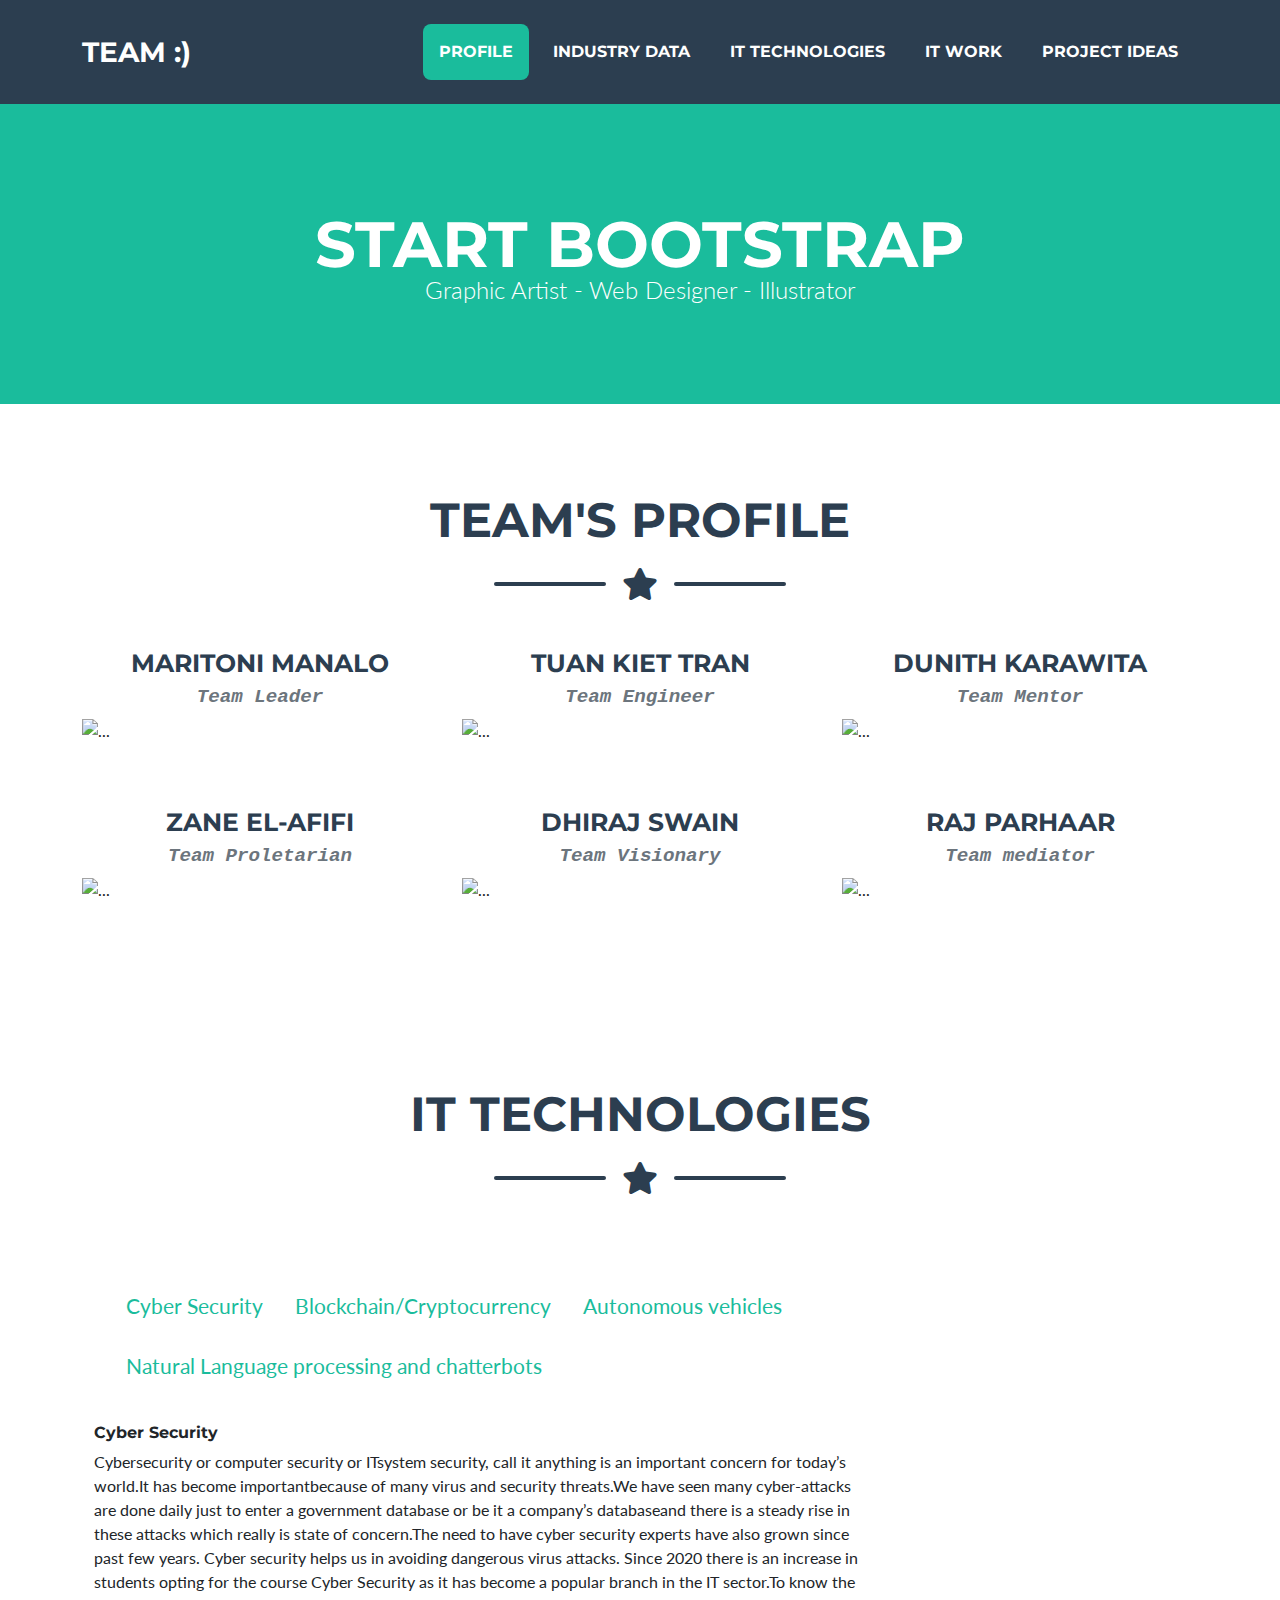
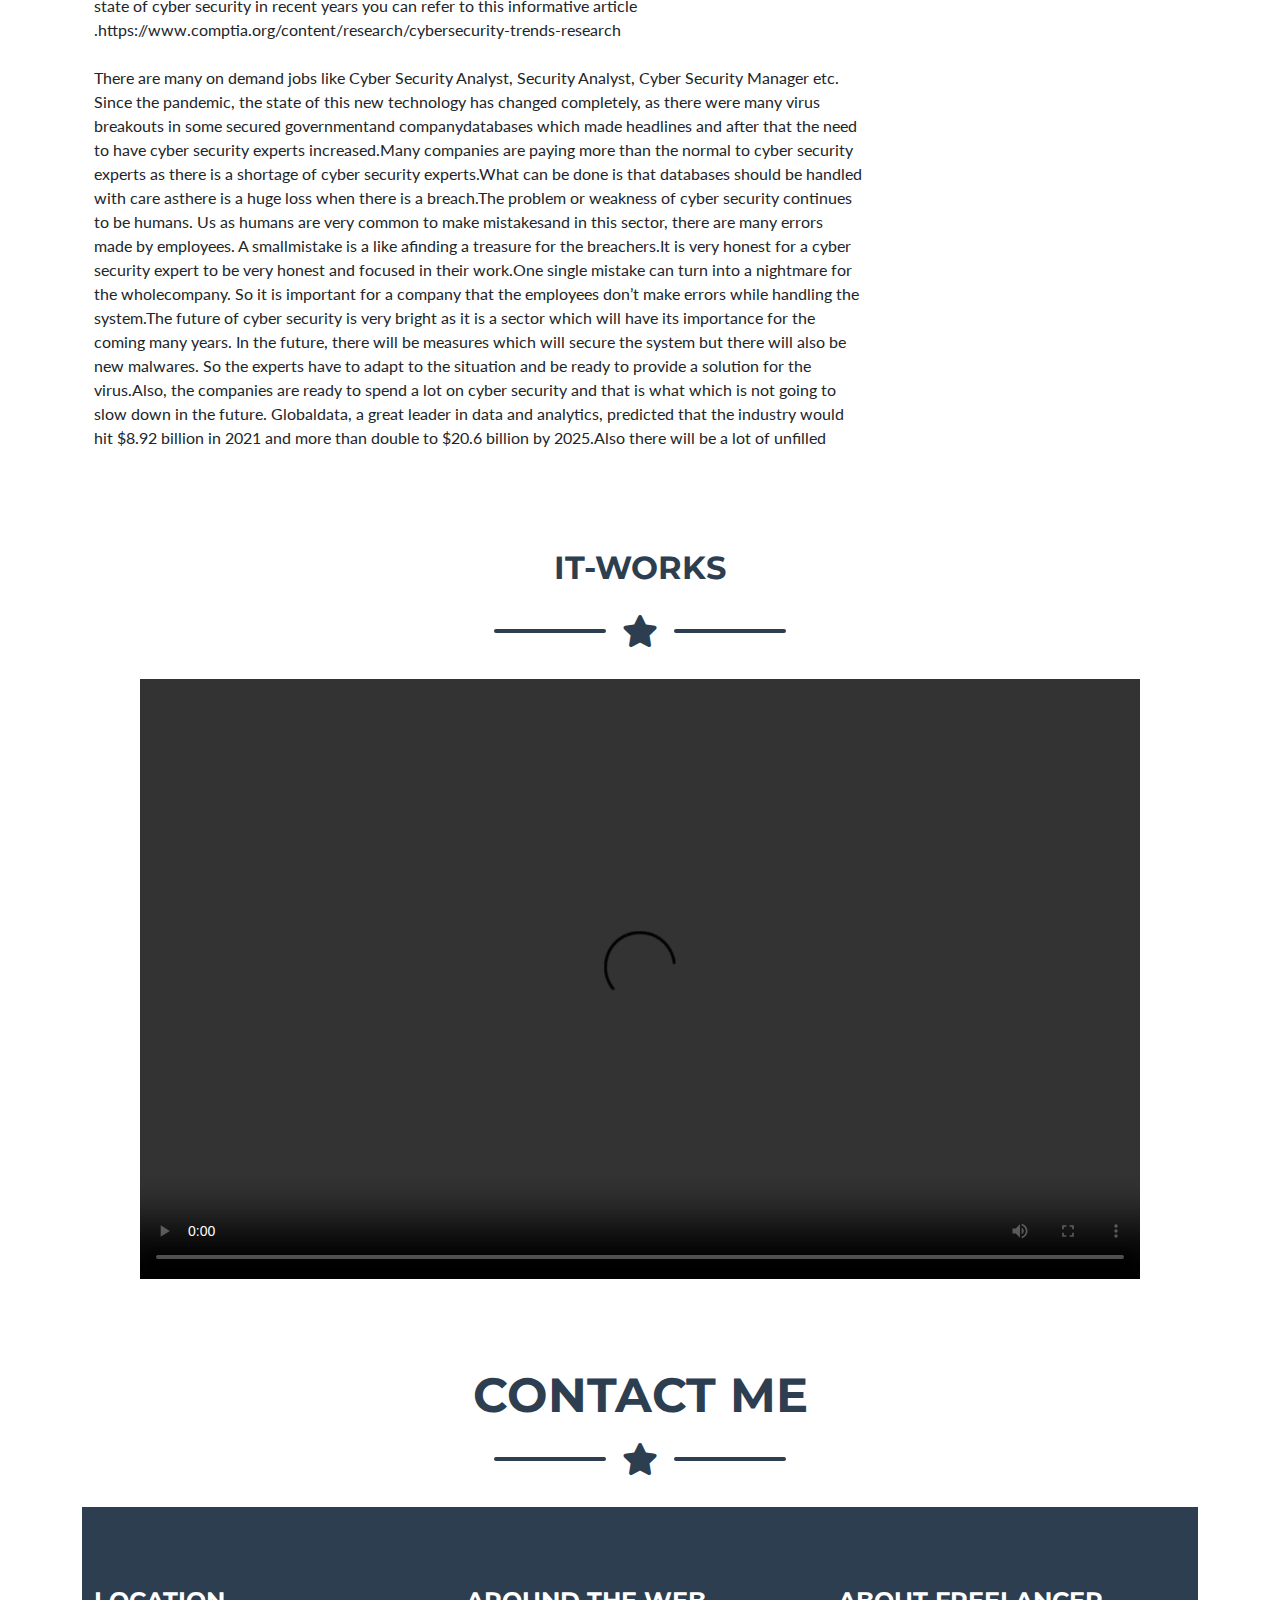
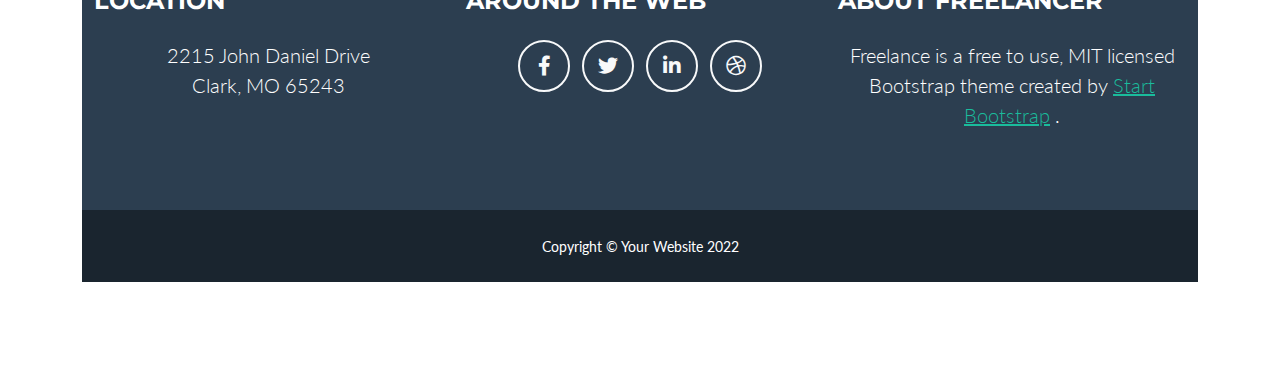
==== index.html @ 32ec46f0 "Added team's profile, IT technologies and IT works" ====
<!DOCTYPE html>
<html lang="en">
    <head>
        <meta charset="utf-8" />
        <meta name="viewport" content="width=device-width, initial-scale=1, shrink-to-fit=no" />
        <meta name="description" content="" />
        <meta name="author" content="" />
        <title>ASM2-IIT-TEAM :) </title>
        <link href="https://cdn.jsdelivr.net/npm/bootstrap@5.0.1/dist/css/bootstrap.min.css" rel="stylesheet" integrity="sha384-+0n0xVW2eSR5OomGNYDnhzAbDsOXxcvSN1TPprVMTNDbiYZCxYbOOl7+AMvyTG2x" crossorigin="anonymous">
        <script src="https://cdn.jsdelivr.net/npm/bootstrap@5.0.1/dist/js/bootstrap.bundle.min.js" integrity="sha384-gtEjrD/SeCtmISkJkNUaaKMoLD0//ElJ19smozuHV6z3Iehds+3Ulb9Bn9Plx0x4" crossorigin="anonymous"></script>
        <link rel="stylesheet" href="https://maxcdn.bootstrapcdn.com/bootstrap/4.0.0/css/bootstrap.min.css" integrity="sha384-Gn5384xqQ1aoWXA+058RXPxPg6fy4IWvTNh0E263XmFcJlSAwiGgFAW/dAiS6JXm" crossorigin="anonymous">
        <link
          href="https://cdnjs.cloudflare.com/ajax/libs/font-awesome/6.0.0/css/all.min.css"
          rel="stylesheet"
        />
        <!-- Favicon-->
        <link rel="icon" type="image/x-icon" href="assets/favicon.ico" />
        <!-- Font Awesome icons (free version)-->
        <script src="https://use.fontawesome.com/releases/v6.1.0/js/all.js" crossorigin="anonymous"></script>
        <!-- Google fonts-->
        <link href="https://fonts.googleapis.com/css?family=Montserrat:400,700" rel="stylesheet" type="text/css" />
        <link href="https://fonts.googleapis.com/css?family=Lato:400,700,400italic,700italic" rel="stylesheet" type="text/css" />
        <!-- Core theme CSS (includes Bootstrap)-->
        <link href="css/styles.css" rel="stylesheet" />
        <!-- Font Awesome -->

    </head>
    <body id="page-top">
        <!-- Navigation-->
        <nav class="navbar navbar-expand-lg bg-secondary text-uppercase fixed-top" id="mainNav">
            <div class="container">
                <a class="navbar-brand" href="#page-top">TEAM :)</a>
                <button class="navbar-toggler text-uppercase font-weight-bold bg-primary text-white rounded" type="button" data-bs-toggle="collapse" data-bs-target="#navbarResponsive" aria-controls="navbarResponsive" aria-expanded="false" aria-label="Toggle navigation">
                    Menu
                    <i class="fas fa-bars"></i>
                </button>
                <div class="collapse navbar-collapse" id="navbarResponsive">
                    <ul class="navbar-nav ms-auto">
                        <!-- <li class="nav-item mx-0 mx-lg-1"><a class="nav-link py-3 px-0 px-lg-3 rounded" href="#about">About</a></li> -->
                        <li class="nav-item mx-0 mx-lg-1"><a class="nav-link py-3 px-0 px-lg-3 rounded" href="#portfolio">Profile</a></li>
                        <li class="nav-item mx-0 mx-lg-1"><a class="nav-link py-3 px-0 px-lg-3 rounded" href="#industry-data">Industry Data</a></li>
                        <li class="nav-item mx-0 mx-lg-1"><a class="nav-link py-3 px-0 px-lg-3 rounded" href="#it-technologies">IT Technologies</a></li>
                        <li class="nav-item mx-0 mx-lg-1"><a class="nav-link py-3 px-0 px-lg-3 rounded" href="#it-work">IT Work</a></li>
                        <li class="nav-item mx-0 mx-lg-1"><a class="nav-link py-3 px-0 px-lg-3 rounded" href="#project-ideas">Project Ideas</a></li>
                    </ul>
                </div>
            </div>
        </nav>
        <!-- Masthead-->
        <header class="masthead bg-primary text-white text-center">
            <div class="container d-flex align-items-center flex-column">
                <!-- Masthead Avatar Image-->
                <!-- <img class="masthead-avatar mb-5" src="assets/img/avataaars.svg" alt="..." /> -->
                <!-- Masthead Heading-->
                <h1 class="masthead-heading text-uppercase mb-0">Start Bootstrap</h1>
                <!-- Icon Divider-->
                <!-- <div class="divider-custom divider-light">
                    <div class="divider-custom-line"></div>
                    <div class="divider-custom-icon"><i class="fas fa-star"></i></div>
                    <div class="divider-custom-line"></div>
                </div> -->
                <!-- Masthead Subheading-->
                <p class="masthead-subheading font-weight-light mb-0">Graphic Artist - Web Designer - Illustrator</p>
            </div>
        </header>
        <!-- About Section -->
        <!-- <section class="page-section bg-primary text-white mb-0" id="about">
            <div class="container">
                <!-- About Section Heading-->
                <!-- <h2 class="page-section-heading text-center text-uppercase text-white">About</h2>
                <!-- Icon Divider-->
                <!-- <div class="divider-custom divider-light">
                    <div class="divider-custom-line"></div>
                    <div class="divider-custom-icon"><i class="fas fa-star"></i></div>
                    <div class="divider-custom-line"></div>
                </div>  -->
                <!-- About Section Content-->
                <!-- <div class="row">
                    <div class="col-lg-4 ms-auto"><p class="lead">We are team Colon Close Parenthesis (also known as Team Smiley Face). We are a diverse group of 6 members. See our individual profiles below:</p></div>
                    <div class="col-lg-4 me-auto"><p class="lead">You can create your own custom avatar for the masthead, change the icon in the dividers, and add your email address to the contact form to make it fully functional!</p></div>
                </div> -->
                <!-- About Section Button-->
                <!-- <div class="text-center mt-4">
                    <a class="btn btn-xl btn-outline-light" href="https://startbootstrap.com/theme/freelancer/">
                        <i class="fas fa-download me-2"></i>
                        Free Download!
                    </a>
                </div> -->
            <!-- </div>
        </section> -->
        <!-- Portfolio Section-->
        <section class="page-section portfolio" id="portfolio">
            <div class="container">
                <!-- Portfolio Section Heading-->
                <h2 class="page-section-heading text-center text-uppercase text-secondary mb-0">Team's Profile</h2>
                <!-- Icon Divider-->
                <div class="divider-custom">
                    <div class="divider-custom-line"></div>
                    <div class="divider-custom-icon"><i class="fas fa-star"></i></div>
                    <div class="divider-custom-line"></div>
                </div>
                <!-- Portfolio Grid Items-->
                <div class="row justify-content-center">
                    <!-- Portfolio Item 1-->
                    <div class="col-md-6 col-lg-4 mb-5">
                        <div class="portfolio-item mx-auto" data-bs-toggle="modal" data-bs-target="#portfolioModal1">
                            <div class="portfolio-item-caption d-flex align-items-center justify-content-center h-100 w-100">
                                <div class="portfolio-item-caption-content text-center text-white"><i class="fas fa-plus fa-3x"></i></div>
                            </div>
                            <h2 class="portfolio-modal-title text-secondary text-uppercase mb-0 portfo-title">Maritoni Manalo</h2>
                            <h6 class="sub-port-title"><em>Team Leader</em></h6>
                            <img class="img-fluid" src="assets/img/portfolio/tony.jpg" alt="..." />
                        </div>
                    </div>
                    <!-- Portfolio Item 2-->
                    <div class="col-md-6 col-lg-4 mb-5">
                        <div class="portfolio-item mx-auto" data-bs-toggle="modal" data-bs-target="#portfolioModal2">
                            <div class="portfolio-item-caption d-flex align-items-center justify-content-center h-100 w-100">
                                <div class="portfolio-item-caption-content text-center text-white"><i class="fas fa-plus fa-3x"></i></div>
                            </div>
                            <h2 class="portfolio-modal-title text-secondary text-uppercase mb-0 portfo-title">Tuan Kiet Tran</h2>
                            <h6 class="sub-port-title"><em>Team Engineer</em></h6>
                            <img class="img-fluid" src="assets/img/portfolio/aiden.jpg" alt="..." />
                        </div>
                    </div>
                    <!-- Portfolio Item 3-->
                    <div class="col-md-6 col-lg-4 mb-5">
                        <div class="portfolio-item mx-auto" data-bs-toggle="modal" data-bs-target="#portfolioModal3">
                            <div class="portfolio-item-caption d-flex align-items-center justify-content-center h-100 w-100">
                                <div class="portfolio-item-caption-content text-center text-white"><i class="fas fa-plus fa-3x"></i></div>
                            </div>
                            <h2 class="portfolio-modal-title text-secondary text-uppercase mb-0 portfo-title">Dunith Karawita</h2>
                            <h6 class="sub-port-title"><em>Team Mentor</em></h6>
                            <img class="img-fluid" src="assets/img/portfolio/nadvi.jpg" alt="..." />
                        </div>
                    </div>
                    <!-- Portfolio Item 4-->
                    <div class="col-md-6 col-lg-4 mb-5 mb-lg-0">
                        <div class="portfolio-item mx-auto" data-bs-toggle="modal" data-bs-target="#portfolioModal4">
                            <div class="portfolio-item-caption d-flex align-items-center justify-content-center h-100 w-100">
                                <div class="portfolio-item-caption-content text-center text-white"><i class="fas fa-plus fa-3x"></i></div>
                            </div>
                            <h2 class="portfolio-modal-title text-secondary text-uppercase mb-0 portfo-title">Zane El-Afifi</h2>
                            <h6 class="sub-port-title"><em>Team Proletarian</em></h6>
                            <img class="img-fluid" src="assets/img/portfolio/zane.jpg" alt="..." />
                        </div>
                    </div>
                    <!-- Portfolio Item 5-->
                    <div class="col-md-6 col-lg-4 mb-5 mb-md-0">
                        <div class="portfolio-item mx-auto" data-bs-toggle="modal" data-bs-target="#portfolioModal5">
                            <div class="portfolio-item-caption d-flex align-items-center justify-content-center h-100 w-100">
                                <div class="portfolio-item-caption-content text-center text-white"><i class="fas fa-plus fa-3x"></i></div>
                            </div>
                            <h2 class="portfolio-modal-title text-secondary text-uppercase mb-0 portfo-title">Dhiraj Swain</h2>
                            <h6 class="sub-port-title"><em>Team Visionary</em></h6>
                            <img class="img-fluid" src="assets/img/portfolio/dhiraj.jpg" alt="..." />
                        </div>
                    </div>
                    <!-- Portfolio Item 6-->
                    <div class="col-md-6 col-lg-4">
                        <div class="portfolio-item mx-auto" data-bs-toggle="modal" data-bs-target="#portfolioModal6">
                            <div class="portfolio-item-caption d-flex align-items-center justify-content-center h-100 w-100">
                                <div class="portfolio-item-caption-content text-center text-white"><i class="fas fa-plus fa-3x"></i></div>
                            </div>
                            <h2 class="portfolio-modal-title text-secondary text-uppercase mb-0 portfo-title">Raj Parhaar</h2>
                            <h6 class="sub-port-title"><em>Team mediator</em></h6>
                            <img class="img-fluid" src="assets/img/portfolio/raj.jpg" alt="..." />
                        </div>
                    </div>
                </div>
            </div>
        </section>
        <!-- IT Technologies Section-->
        <section class="page-section portfolio" id="it-technologies">
            <div class="container">
                <!-- Portfolio Section Heading-->
                <h2 class="page-section-heading text-center text-uppercase text-secondary mb-0">IT Technologies</h2>
                <!-- Icon Divider-->
                <div class="divider-custom">
                    <div class="divider-custom-line"></div>
                    <div class="divider-custom-icon"><i class="fas fa-star"></i></div>
                    <div class="divider-custom-line"></div>
                </div>
                <br>
                <br>
                <style>
                    body {
                    padding-top: 1em;
                    }	
                </style> 
                    <div class="container-fluid">
                        <div class="it-tech-sub-title">
                            <nav id="scrollspy-nav" class="navbar navbar-default">
                                <ul class="nav nav-pills">
                                <li class="nav-item it-tech-sub-title"><a class="nav-link" href="#overview">Cyber Security</a></li>
                                <li class="nav-item it-tech-sub-title"><a class="nav-link" href="#motivation">Blockchain/Cryptocurrency</a></li>
                                <li class="nav-item it-tech-sub-title"><a class="nav-link" href="#description">Autonomous vehicles</a></li>
                                <li class="nav-item it-tech-sub-title"><a class="nav-link" href="#skill-required">Natural Language processing and chatterbots</a></li>
                                </ul>
                            </nav>
                        </div>
                        <article data-spy="scroll" data-target="#scrollspy-nav" data-offset="0" style="overflow: scroll; width: 60vw;height: 70vh;font-size: 4vw;">
                            <h6 id="overview">Cyber Security</h6>
                            <p class="p-IIT">Cybersecurity or computer security or ITsystem security, call it anything is an important concern for today’s world.It has become importantbecause 
                                of many virus and security threats.We have seen many cyber-attacks are done daily just to enter a government database or be it a company’s databaseand there is 
                                a steady rise in these attacks which really is state of concern.The need to have cyber security experts have also grown since past few years. Cyber security helps 
                                us in avoiding dangerous virus attacks. Since 2020 there is an increase in students opting for the course Cyber Security as it has become a popular branch in the 
                                IT sector.To know the state of cyber security in recent years you can refer to this informative article
                                 .https://www.comptia.org/content/research/cybersecurity-trends-research<br><br> There are many on demand jobs like Cyber Security Analyst, Security Analyst, Cyber Security 
                                 Manager etc. Since the pandemic, the state of this new technology has changed completely, as there were many virus breakouts in some secured governmentand 
                                 companydatabases which made headlines and after that the need to have cyber security experts increased.Many companies are paying more than the normal to cyber 
                                 security experts as there is a shortage of cyber security experts.What can be done is that databases should be handled with care asthere is a huge loss when there 
                                 is a breach.The problem or weakness of cyber security continues to be humans. Us as humans are very common to make mistakesand in this sector, there are many errors 
                                 made by employees. A smallmistake is a like afinding a treasure for the breachers.It is very honest for a cyber security expert to be very honest and focused in 
                                 their work.One single mistake can turn into a nightmare for the wholecompany. So it is important for a company that the employees don’t make errors while handling 
                                 the system.The future of cyber security is very bright as it is a sector which will have its importance for the coming many years. In the future, there will be 
                                 measures which will secure the system but there will also be new malwares. So the experts have to adapt to the situation and be ready to provide a solution for 
                                 the virus.Also, the companies are ready to spend a lot on cyber security and that is what which is not going to slow down in the future. Globaldata, a great leader 
                                 in data and analytics, predicted that the industry would hit $8.92 billion in 2021 and more than double to $20.6 billion by 2025.Also there will be a lot of unfilled 
                                 positions in this sector. Themany concerns in the future will be the usage of internet i.e. there will be more people using the internet so there will be a increase 
                                 in phishing attacks and many third party apps which will try to enter the system. Also the digital payment systemneedsto be more secured by malwares as in the future 
                                 majority of the world will turn cashless.<br><br>In the next 2-3 years we need to focus on threat detection, response planning, incident preparedness and good employee training. 
                                 Every business will want a securedcyber security as attacks will continue to evolve.Thetechnologieswhich are used in cyber security are blockchain which is a secure database 
                                 in which the data is secured in blocks and it is a very good security system which makes it almost impossible for hackers to go through it. The next popular technology is 
                                 Artificial Intelligence (AI) which is used to detect many cyberattacks. Cyber experts can use AI in defense to get protected against any false personas, videos that never 
                                 exist in the database and also strengthen the system which makes it difficult to break.Also there is a context-aware security system which assesswhethera user is legal or not. 
                                 Also there are softwarewhich analyze the behavior of people and helps in identifyingactions which can cause threats.<br><br>Majority of businesses store their data online which is more 
                                 vulnerable to breaches. A UK government survey 2022 showed that in the last 12 months 31 percent of UK businesses were under attack at least once a week. The impact of cybercrimescause 
                                 major damage to any business, be it economically like loss of business or contractor leak of financial sources or be it reputational loss like loss of many customers which will make the 
                                 business less profitableand also affect relationships with your investors.This sometimes forces the company to think of a new business idea or sometimes they just leave the business because 
                                 of the loss they are facing.Cyber-attacks can happen at time, at any place. For example a person walking in the park just received a link saying that by clicking this link he can win a free 
                                 tip to Singapore. But we clicked on that link there was nothing and the he received a message that his bank account has been debited for 15000AUD and that’s how a normal persongotphished. 
                                 He just lost his 3 months saving in a just three to four seconds. So, educating people and making them aware about these types of phishing attacks is important.Many of these cases have been 
                                 reported since last years as there is a rise in digitalpayments. People have their card details in their phones and they just get phished.Anyone can get affected by these cyber-attacks because 
                                 no one knows when he/she will get under the attack. But the major blow is taken by reputed andbig companieswhich suffer a huge loss. So there is a need to have cyber security experts in this sector 
                                 as companies have to be secure their data and also be prepared for these attacks. So there will be a steady rise in the job sector of cyber security and also there will be more development in the 
                                 technological sector of cyber security which willhelp in tackling these malwares.<br><br>In daily life this can affect a person mentally, emotionally, financially and it can be very depressing for the person 
                                 who may have lost his money.Also, nowadays the most common mistakes made on a personal level is having simple passwords which are very easier to crack. So on a personal level you can have a strong 
                                 password which is very tough to decode. Here are some ways to have a strong password. https://terranovasecurity.com/how-to-create-a-strong-password-in-7-easy-steps/ <br><br>For companies it is way easierto recover 
                                 from a major attack than an individual because individuals don’t make much resources and it is really difficult to again start from scratch.Also some cyber-attacks are not for money, they just do it some 
                                 fun which is like a horrorride for an individual who is attacked.As a student we should be aware of these cyber-attacks andmake more people aware of it. Firstly, aware our parents as sometimes they don’t 
                                 know about internet that much and click on unnecessary links and then aware our relatives and friends. The more the people will know about these types of attacks the more we will be secured by these people. 
                                 Also, technologies and major developments are being made in the IT sector, so as time will pass the data will be more secured. But also,these attacks will develop so we have to be up for that. In the future, 
                                 we believe that cyber security will have agreat impact on any country.</p>

                            <!-- Blockchain/Cryptocurrency      -->
                            <h6 id="motivation">Blockchain/Cryptocurrency</h6>

                            <p class="p-IIT">The blockchain is a public database that is different to a normal database as it stores data in blocks that are linked together using cryptography. 
                                When a set of new data comes through it is put into a new block, then chained to the previous block, this allows the data to be set out in chronological order. 
                                The current blockchain is mainly used as a ledger for transactions. The blockchain is run in a way where all users have equal control rather than one organisation 
                                or person. For the crypto blockchain, data that is entered is irreversible. In the case of bitcoin all transactions that are made are permanent and visible to the 
                                public. The whole purpose of the blockchain is to allow digital information to be recorded and spread but with the exclusion of editing.<br><br> Cryptocurrency 
                                is a digital payment system that removes the need for the verification of a bank, it exists as a digital entry to an online database using specific transactions. 
                                These transactions are recorded in a public ledger (blockchain). It is then stored in a digital wallet. Cryptocurrency uses encryption to verify the transactions. 
                                Advanced coding 9is used in the process of storing and transmitting crypto data between users and the blockchain. The encryption is used for security and safety. 
                                Each crypto unit is created through a mining process which involves using a computer to solve complex mathematical problems which reward the user with a coin. The 
                                currencies can also be bought. If you own crypto you don’t own a physical product or something tangible but a key that allows you to control a record or unit of 
                                measure from one user to another. Crypto was originally intended to be used as a payment method for buying everyday items as well as bigger purchases and investments. 
                                That has come to fruition yet, but you can still buy a large variety of products from some websites using crypto. Such as luxury goods from brands such as Rolex and 
                                Patek Phillipe as well as some car dealers.<br><br>Cryptocurrency could be the way of the future if a global crypto framework is agreed upon regarding regulation. 
                                That is highly unlikely today with countries like El Salvador where Bitcoin is an official currency and China where crypto transactions are illegal. With the 
                                right people in charge there is hope that an adequate system can be developed for everyone, from investors to consumers, banks, and crypto businesses. 
                                Many retailers are likely to start accepting payment with the cash similar currencies such as Bitcoin, Litecoin and Dogecoin. With an increase in the utilisation 
                                of crypto it may persuade politicians to take faster action, and this will also lead to the blockchain benefiting from the regular usage. However, there are many 
                                ways the use of crypto in the future could be delayed. Those in power may fail to reach a sensible regulatory framework with the next few years. They could decide 
                                that crypto only serves as a basis for illegal activity and retailers may dwell on the erratic nature of digital currency and fall back on the traditional cash or 
                                card.<br><br> The blockchain is the real positive that comes out of the crypto boom. It provides a valuable service to many industries to make the transfer of assets 
                                and value much easier. Cross-border payments will be much easier as it removes the need for participation from multiple banks in various locations. The blockchain 
                                allows for a much cheaper and faster alternative for a fraction of the cost of the traditional method and with almost instant processing speeds. Smart contracts 
                                will also be highly valuable as they are a computer program that oversees the whole transaction from agreement to facilitation and execution. The blockchain will 
                                also be invaluable in identity management and supply chain use. Blockchain isn’t just a technology for the crypto world but it has many other real world applications.</p>

                            <h6 id="description">Autonomous vehicles</h6>
                            <p class="p-IIT">In the last two decades, autonomous driving technology has made tremendous progress. A combination of sensors, actuators, machine learning systems, and powerful 
                                algorithms is used to carry out its functionality without the intervention of a human operator by executing software and traveling between destinations. According to Urmson et al. (2014), 
                                as a result of this advancement in technology, the vehicle's active safety and energy-saving performance are drastically improved, making it an excellent advancement in automotive engineering, 
                                a driving force for economic growth, and a new frontier in the automotive industry. By the year 2026, it is expected that the global market for autonomous vehicles will reach more than ten 
                                times that amount that it is at present, which is over $54 billion. It is believed that the adoption of this technology is driven by a number of factors, including regulatory pressure, the 
                                increasing connection between passengers and their vehicles, the high cost of vehicle ownership, and a growing disinterest among the general public in owning automobiles. There have been many 
                                developments recently in the applications and services. Some of these developments include notifications about crashes, prior warnings about accidents, construction on the road, over-speeding, 
                                traffic signals and warnings about fog and black ice, as well as certain services based on a certain location. Various developments in the technology of connected cars, along with the development 
                                of autonomous cars, have led companies such as Google and car manufacturers such as Tesla, and Audi, to develop technologies that will enable autonomous cars to drive themselves. It is anticipated 
                                that driverless cars will function as mobile offices that are fully functional. These futuristic cars will be equipped with Wi-Fi and will be connected to 5G networks, making them a staple for the 
                                ambitious business person of the future, adding a whole new level of productivity to the workplace. The future driverless cars will have more privacy and security features integrated into them. 
                                There is going to be a standardization of firewalls in cars. It is likely that the collection and use of the driver's data will be regulated and the driver's data will be protected. There is a 
                                possibility that a driverless car can offer a configurable interior that can be used for a variety of purposes, such as an office, an entertainment area, and an automobile service station. Cars 
                                that are currently on the road have no value except for the time when they are in use. As the future of self-driving cars advances, shared ownership will be one of the advantages. As part of 
                                ride-sharing services or in partnerships with nearby family members, autonomous cars can be incorporated into ride-sharing services or as a part of an ownership agreement. It is expected that 
                                this will reduce the number of cars we need on the roads, resulting in driving becoming more sustainable and convenient at the same time. AI, safety and security, cameras, network infrastructure, 
                                and the sensor technologies radar and lidar, or laser-light radar, all play a vital role in creating safe and efficient autonomous-vehicle operations - including autonomous vehicles. A successful 
                                autonomous-vehicle operation depends on ensuring seamless integration of these technologies, which will ensure a safe and successful operation. A fast and reliable communication network is essential 
                                for autonomous driving. As a result of 5G technology, vehicles will be able to connect with everything, including other vehicles, the infrastructure, network services, and even other road users. 
                                All these technologies will be enabled by 5G, which is a key enabler for them. Autonomous cars can freely move around in a real world setting on the basis of fast networks and connectivity.<br><br>
                                Large scale implementation of autonomous vehicles would have a significant impact on pretty much every single part of our lives and many of these could be largely positive. Self-driving cars, if 
                                implemented correctly could lead to significantly lower traffic congestion. There is even potential for completely removing traffic lights altogether, as a self-driving car could be programmed 
                                to communicate with other cars coming into the intersection, allowing them to pass by without blocking off an entire section of traffic. The reduction of traffic congestion would intern have 
                                huge environmental benefits. Less waiting around in traffic jams would lead to a large conservation in fuel. Self-driving cars would also reduce the number of motor accidents. Most motor 
                                accidents are caused by human error, so the elimination of the human element to driving should, at least in theory, reduce the overall number of accidents. Fewer accidents would also mean 
                                less traffic congestion because roadways would be backed up less. Getting around would also be much more accessible. People with disabilities or even senior citizens who are too old to drive, 
                                would be able to utilize private transportation much more easily. Furthermore, even people that are capable of driving, could get a lot more work done in the time that they would usually spend 
                                driving.<br><br>However, autonomous vehicles also have a significant list of drawbacks. The first and most obvious one would be unemployment. People that work as taxi or delivery drivers would 
                                most likely lose their jobs, as the self-driving alternative would save companies a lot of money. Autonomous vehicles would remove a lot of jobs without creating an equal number of jobs, 
                                which would drive up unemployment considerably, which is already a problem today Another major concern would be the increased risk to security. It is common knowledge that no computer system is 
                                truly perfectly secure, and the switch to self-driving cars would mean that every single person that uses them is susceptible to an attack from a hacker. A malicious hacker could potentially 
                                cause harm to not only the people in the car, but also to others within the vicinity. Another example of this would be ifcompanies were using these autonomous vehicles to transport their merchandise. 
                                Acompeting company would be inclined to delay their shipments using this method, which could inadvertently cause a lot of damage.<br><br>Personally, self-driving cars would have a very big impact on my 
                                personal life as well. I could get a considerable amount of work done while I get to and from uni.I also wouldn’t really need to be worried about driving if I am sleepy or tired, which would be a lot 
                                safer.Going out would also become significantly easier, as after a night of drinking, there wouldn’t be a need to have a designated driver, as the car could simply drive us home.It would essentially 
                                be the equivalent of having a personal chauffer, but one that never needs totake time off! There could even be applications for autonomous vehicles that would allow me to not even leave the house for 
                                certain menial tasks. I could send my car to pick up things like groceries or even take out. Overall, a self-driving car would make my day-to-day life significantly more efficient However, there is a 
                                downsideto all these benefits. If something were to go wrong, there is a much lower chance that I could be able to handle the issue myself, which could make minor inconveniences turn into much more 
                                stressful situations. I also enjoy driving, so in a world where self-driving cars have completely replaced regular ones, I would no longer be able to drive even if I wanted to. Overall while I do feel 
                                like there would be a mostly positive outcome, there are some drawbacks that need to be taken into account.</p>
                            <h6 id="skill-required">Natural Language processing and chatterbots</h6>
                            <p class="p-IIT">In order to successfully develop and launch SportsMates, various knowledge and skills across different areas are needed. In the first place, I will use AWS 
                            services with best practices for backend computing, and databases to optimize resiliency, robustness, performance and availability. The services are AWS Lambda, AWS DynamoDB, 
                            AWS API Gateway, and S3 to name a few. They will be utilized to create our infrastructure via CDK (Cloud Development Kit) which allows me to easily develop, test, maintain and 
                            deploy it to AWS as code. In addition, User Experience (UX) and User Interface (UI) design are crucial skills when designing an application's interface. A cybersecurity skill is 
                            necessary because it helps secure information and ensures that mobile applications are safe to use. Aside from technology knowledge, we also need business skills to ensure that the 
                            application is able to operate sustainably. For example, Marketing skills can be used to advertise a project and promotional strategies can be used to obtain users.</p>
                        </article>
                    </div>
                </div>
            </section>

            <!-- IT Works Section -->
            <section  id="it-work">
                <div class="container">
                    <!-- Portfolio Section Heading-->
                    <h2 class="page-section-heading text-center text-uppercase text-secondary mb-0">IT-works</h2>
                    <!-- Icon Divider-->
                    <div class="divider-custom">
                        <div class="divider-custom-line"></div>
                        <div class="divider-custom-icon"><i class="fas fa-star"></i></div>
                        <div class="divider-custom-line"></div>
                    </div>
                    <div class="d-flex justify-content-center">
                        <video class="video" width="1000px" height="600px" 
                    controls="controls"/> 
                      
                    <source src="assets/IT-works.mp4" 
                        type="video/mp4"> 
                        </video>
                    </div>
                 
                </div>
            </section>

        <!-- Contact Section-->
        <section class="page-section" id="projects-ideas">
            <div class="container">
                <!-- Contact Section Heading-->
                <h2 class="page-section-heading text-center text-uppercase text-secondary mb-0">Contact Me</h2>
                <!-- Icon Divider-->
                <div class="divider-custom">
                    <div class="divider-custom-line"></div>
                    <div class="divider-custom-icon"><i class="fas fa-star"></i></div>
                    <div class="divider-custom-line"></div>
                </div>

        <!-- Footer-->
        <footer class="footer text-center">
            <div class="container">
                <div class="row">
                    <!-- Footer Location-->
                    <div class="col-lg-4 mb-5 mb-lg-0">
                        <h4 class="text-uppercase mb-4">Location</h4>
                        <p class="lead mb-0">
                            2215 John Daniel Drive
                            <br />
                            Clark, MO 65243
                        </p>
                    </div>
                    <!-- Footer Social Icons-->
                    <div class="col-lg-4 mb-5 mb-lg-0">
                        <h4 class="text-uppercase mb-4">Around the Web</h4>
                        <a class="btn btn-outline-light btn-social mx-1" href="#!"><i class="fab fa-fw fa-facebook-f"></i></a>
                        <a class="btn btn-outline-light btn-social mx-1" href="#!"><i class="fab fa-fw fa-twitter"></i></a>
                        <a class="btn btn-outline-light btn-social mx-1" href="#!"><i class="fab fa-fw fa-linkedin-in"></i></a>
                        <a class="btn btn-outline-light btn-social mx-1" href="#!"><i class="fab fa-fw fa-dribbble"></i></a>
                    </div>
                    <!-- Footer About Text-->
                    <div class="col-lg-4">
                        <h4 class="text-uppercase mb-4">About Freelancer</h4>
                        <p class="lead mb-0">
                            Freelance is a free to use, MIT licensed Bootstrap theme created by
                            <a href="http://startbootstrap.com">Start Bootstrap</a>
                            .
                        </p>
                    </div>
                </div>
            </div>
        </footer>
        <!-- Copyright Section-->
        <div class="copyright py-4 text-center text-white">
            <div class="container"><small>Copyright &copy; Your Website 2022</small></div>
        </div>
        <!-- Portfolio Modals-->
        <!-- Portfolio Modal 1-->
        <div class="portfolio-modal modal fade" id="portfolioModal1" tabindex="-1" aria-labelledby="portfolioModal1" aria-hidden="true">
            <div class="modal-dialog modal-xl">
                <div class="modal-content">
                    <div class="modal-header border-0"><button class="btn-close" type="button" data-bs-dismiss="modal" aria-label="Close"></button></div>
                    <div class="modal-body text-center pb-5">
                        <div class="container">
                            <div class="row justify-content-center">
                                <div class="col-lg-8">
                                    <!-- Portfolio Modal - Title-->
                                    <h2 class="portfolio-modal-title text-secondary text-uppercase mb-0">Toni - Team Leader </h2>
                                    <!-- Icon Divider-->
                                    <div class="divider-custom">
                                        <div class="divider-custom-line"></div>
                                        <div class="divider-custom-icon"><i class="fas fa-star"></i></div>
                                        <div class="divider-custom-line"></div>
                                    </div>
                                    <!-- Portfolio Modal - Image-->
                                    <img class="img-fluid rounded mb-5" src="assets/img/portfolio/tony.jpg" alt="..." />
                                    <!-- Portfolio Modal - Text-->
                                    <p class="mb-4">Maritoni Manalo, also known as Toni, is our dedicated team leader. She comes from a Filipino background and can speak Tagalog. She likes playing video games, board games, musical instruments and going to the gym. Her Myers-Briggs personality is ISFP-T, meaning she sees herself as more introverted than extroverted, has deep and meaningful social interactions and keeps down to earth, creating calm environments for people around her. Toni brings the group together with her calming personality, able to organise and keep our members in line with down to down to earth thinking. Toni is also a third year and her experience at Uni is invaluable to her role as our leader.  </p>
                                    <button class="btn btn-primary" data-bs-dismiss="modal">
                                        <i class="fas fa-xmark fa-fw"></i>
                                        Close Window
                                    </button>
                                </div>
                            </div>
                        </div>
                    </div>
                </div>
            </div>
        </div>
        <!-- Portfolio Modal 2-->
        <div class="portfolio-modal modal fade" id="portfolioModal2" tabindex="-1" aria-labelledby="portfolioModal2" aria-hidden="true">
            <div class="modal-dialog modal-xl">
                <div class="modal-content">
                    <div class="modal-header border-0"><button class="btn-close" type="button" data-bs-dismiss="modal" aria-label="Close"></button></div>
                    <div class="modal-body text-center pb-5">
                        <div class="container">
                            <div class="row justify-content-center">
                                <div class="col-lg-8">
                                    <!-- Portfolio Modal - Title-->
                                    <h2 class="portfolio-modal-title text-secondary text-uppercase mb-0">Aiden - Team Engineer</h2>
                                    <!-- Icon Divider-->
                                    <div class="divider-custom">
                                        <div class="divider-custom-line"></div>
                                        <div class="divider-custom-icon"><i class="fas fa-star"></i></div>
                                        <div class="divider-custom-line"></div>
                                    </div>
                                    <!-- Portfolio Modal - Image-->
                                    <img class="img-fluid rounded mb-5" src="assets/img/portfolio/aiden.jpg" alt="..." />
                                    <!-- Portfolio Modal - Text-->
                                    <p class="mb-4">Tuan Kiet Tran, also known as Aiden, is our hard-working team engineer. He comes from a Vietnamese background and can speak Vietnamese. He loves the daytime divertissements such as reading, movies and travelling but his real passion is cars. He is a zealous ‘revhead’ and loves leaning about engines and everything else that goes on beneath the car hood. His Myers-Briggs personality is ESFP, seeing himself as highly creative, extroverted, enthusiastic in his craft and highly reliable to those around him. Aiden’s creativity and reliability brings the diligence and dynamism to his role as the teams sworn engineer. <strong>He is the one who wrote the code to let you read this on this webpage right now!</strong></p>
                                    <button class="btn btn-primary" data-bs-dismiss="modal">
                                        <i class="fas fa-xmark fa-fw"></i>
                                        Close Window
                                    </button>
                                </div>
                            </div>
                        </div>
                    </div>
                </div>
            </div>
        </div>
        <!-- Portfolio Modal 3-->
        <div class="portfolio-modal modal fade" id="portfolioModal3" tabindex="-1" aria-labelledby="portfolioModal3" aria-hidden="true">
            <div class="modal-dialog modal-xl">
                <div class="modal-content">
                    <div class="modal-header border-0"><button class="btn-close" type="button" data-bs-dismiss="modal" aria-label="Close"></button></div>
                    <div class="modal-body text-center pb-5">
                        <div class="container">
                            <div class="row justify-content-center">
                                <div class="col-lg-8">
                                    <!-- Portfolio Modal - Title-->
                                    <h2 class="portfolio-modal-title text-secondary text-uppercase mb-0">Nadvi - Team Mentor</h2>
                                    <!-- Icon Divider-->
                                    <div class="divider-custom">
                                        <div class="divider-custom-line"></div>
                                        <div class="divider-custom-icon"><i class="fas fa-star"></i></div>
                                        <div class="divider-custom-line"></div>
                                    </div>
                                    <!-- Portfolio Modal - Image-->
                                    <img class="img-fluid rounded mb-5" src="assets/img/portfolio/nadvi.jpg" alt="..." />
                                    <!-- Portfolio Modal - Text-->
                                    <p class="mb-4">Dunith Nadvi Karawita, also known as Nadvi, is our wise team mentor. He comes from a Sri Lankan background and can speak Sinhalese. He is a self-identified pro gamer and is not too bad with some guitar strings and has been playing it for the last 10 years, even having played in a band. His Myers-Briggs personality is ENTJ-T, meaning he sees himself as the extroverted tactician, using his intuition to judge a situation according to the information given and leading his team to prosperity. Like Toni, Nadvi is also a third year student and with his earlier IT experience and using his great judgement, Nadvi acts as a mentor for other members of the group. If the group needs knowledge or guidance, Nadvi knows the answer and can guide the team in the right direction.</p>
                                    <button class="btn btn-primary" data-bs-dismiss="modal">
                                        <i class="fas fa-xmark fa-fw"></i>
                                        Close Window
                                    </button>
                                </div>
                            </div>
                        </div>
                    </div>
                </div>
            </div>
        </div>
        <!-- Portfolio Modal 4-->
        <div class="portfolio-modal modal fade" id="portfolioModal4" tabindex="-1" aria-labelledby="portfolioModal4" aria-hidden="true">
            <div class="modal-dialog modal-xl">
                <div class="modal-content">
                    <div class="modal-header border-0"><button class="btn-close" type="button" data-bs-dismiss="modal" aria-label="Close"></button></div>
                    <div class="modal-body text-center pb-5">
                        <div class="container">
                            <div class="row justify-content-center">
                                <div class="col-lg-8">
                                    <!-- Portfolio Modal - Title-->
                                    <h2 class="portfolio-modal-title text-secondary text-uppercase mb-0">Zane - Team Proletarian</h2>
                                    <!-- Icon Divider-->
                                    <div class="divider-custom">
                                        <div class="divider-custom-line"></div>
                                        <div class="divider-custom-icon"><i class="fas fa-star"></i></div>
                                        <div class="divider-custom-line"></div>
                                    </div>
                                    <!-- Portfolio Modal - Image-->
                                    <img class="img-fluid rounded mb-5" src="assets/img/portfolio/zane.jpg" alt="..." />
                                    <!-- Portfolio Modal - Text-->
                                    <p class="mb-4">Zane El-Afifi, known as Zane, is the proletarian republican in our team. Born in Brisbane coming from Jordanian background, Zane does not let his working man style get in the way of enjoying hobbies, including listening to hip hop music, playing lots of basketball and obsession with the shoe industry. His Myers-Briggs personality is ISFJ-T, meaning he sees himself as the detail-oriented worker, able to lead or play his part as the situation suites. His sense of responsibility to the people around him in the group means no matter what the group needs Zane to have done, Zane does it with an eye for detail and on time. There are few people as reliable as Zane.</p>
                                    <button class="btn btn-primary" data-bs-dismiss="modal">
                                        <i class="fas fa-xmark fa-fw"></i>
                                        Close Window
                                    </button>
                                </div>
                            </div>
                        </div>
                    </div>
                </div>
            </div>
        </div>
        <!-- Portfolio Modal 5-->
        <div class="portfolio-modal modal fade" id="portfolioModal5" tabindex="-1" aria-labelledby="portfolioModal5" aria-hidden="true">
            <div class="modal-dialog modal-xl">
                <div class="modal-content">
                    <div class="modal-header border-0"><button class="btn-close" type="button" data-bs-dismiss="modal" aria-label="Close"></button></div>
                    <div class="modal-body text-center pb-5">
                        <div class="container">
                            <div class="row justify-content-center">
                                <div class="col-lg-8">
                                    <!-- Portfolio Modal - Title-->
                                    <h2 class="portfolio-modal-title text-secondary text-uppercase mb-0">Dhiraj - Team Visionary</h2>
                                    <!-- Icon Divider-->
                                    <div class="divider-custom">
                                        <div class="divider-custom-line"></div>
                                        <div class="divider-custom-icon"><i class="fas fa-star"></i></div>
                                        <div class="divider-custom-line"></div>
                                    </div>
                                    <!-- Portfolio Modal - Image-->
                                    <img class="img-fluid rounded mb-5" src="assets/img/portfolio/dhiraj.jpg" alt="..." />
                                    <!-- Portfolio Modal - Text-->
                                    <p class="mb-4">Dhiraj Swain, known as Dhiraj, is our team visionary. He comes from New Delhi, India and can speak Hindi. Dhiraj has a great sense of adventure and is always up for any activity that gets him out of the house. Also, he loves cricket. He dreams about one day playing with Sachin Tendulkar. Dhiraj’s Myers-Briggs personality is ENFJ meaning he believes he has a vision. A vision for the world, for his country, for himself and most importantly, for his group. Dhiraj listens carefully to the group’s perspectives and is ready to do his part in the group but most importantly, Dhiraj gives the group vision and idealism, keeping morale in our group high and ensuring optimism wins the day.</p>
                                    <button class="btn btn-primary" data-bs-dismiss="modal">
                                        <i class="fas fa-xmark fa-fw"></i>
                                        Close Window
                                    </button>
                                </div>
                            </div>
                        </div>
                    </div>
                </div>
            </div>
        </div>
        <!-- Portfolio Modal 6-->
        <div class="portfolio-modal modal fade" id="portfolioModal6" tabindex="-1" aria-labelledby="portfolioModal6" aria-hidden="true">
            <div class="modal-dialog modal-xl">
                <div class="modal-content">
                    <div class="modal-header border-0"><button class="btn-close" type="button" data-bs-dismiss="modal" aria-label="Close"></button></div>
                    <div class="modal-body text-center pb-5">
                        <div class="container">
                            <div class="row justify-content-center">
                                <div class="col-lg-8">
                                    <!-- Portfolio Modal - Title-->
                                    <h2 class="portfolio-modal-title text-secondary text-uppercase mb-0">Raj - Team mediator</h2>
                                    <!-- Icon Divider-->
                                    <div class="divider-custom">
                                        <div class="divider-custom-line"></div>
                                        <div class="divider-custom-icon"><i class="fas fa-star"></i></div>
                                        <div class="divider-custom-line"></div>
                                    </div>
                                    <!-- Portfolio Modal - Image-->
                                    <img class="img-fluid rounded mb-5" src="assets/img/portfolio/raj.jpg" alt="..." />
                                    <!-- Portfolio Modal - Text-->
                                    <p class="mb-4">Raj Parhaar, known as Raj, is the team mediator. Born in Shepparton, Victoria he comes from a Punjabi background and can speak Punjabi. Raj lives through the ages with an avid pursuit for all things history. He also makes board games, playing card games and doing pastel drawings. Raj’s Myers-Briggs personality is ENFP-A, meaning he loves listening to diverse ideas and arbitrating those ideas and people with a compromised solution. He can intercede, negotiate, and resolve like no one else, bringing cohesion to the team.</p>
                                    <button class="btn btn-primary" data-bs-dismiss="modal">
                                        <i class="fas fa-xmark fa-fw"></i>
                                        Close Window
                                    </button>
                                </div>
                            </div>
                        </div>
                    </div>
                </div>
            </div>
        </div>
        <!-- Bootstrap core JS-->
        <script src="https://cdn.jsdelivr.net/npm/bootstrap@5.1.3/dist/js/bootstrap.bundle.min.js"></script>
        <!-- Core theme JS-->
        <script src="js/scripts.js"></script>
        <!-- * * * * * * * * * * * * * * * * * * * * * * * * * * * * * * * * * * * * * * * *-->
        <!-- * *                               SB Forms JS                               * *-->
        <!-- * * Activate your form at https://startbootstrap.com/solution/contact-forms * *-->
        <!-- * * * * * * * * * * * * * * * * * * * * * * * * * * * * * * * * * * * * * * * *-->
        <script src="https://cdn.startbootstrap.com/sb-forms-latest.js"></script>
    </body>
</html>
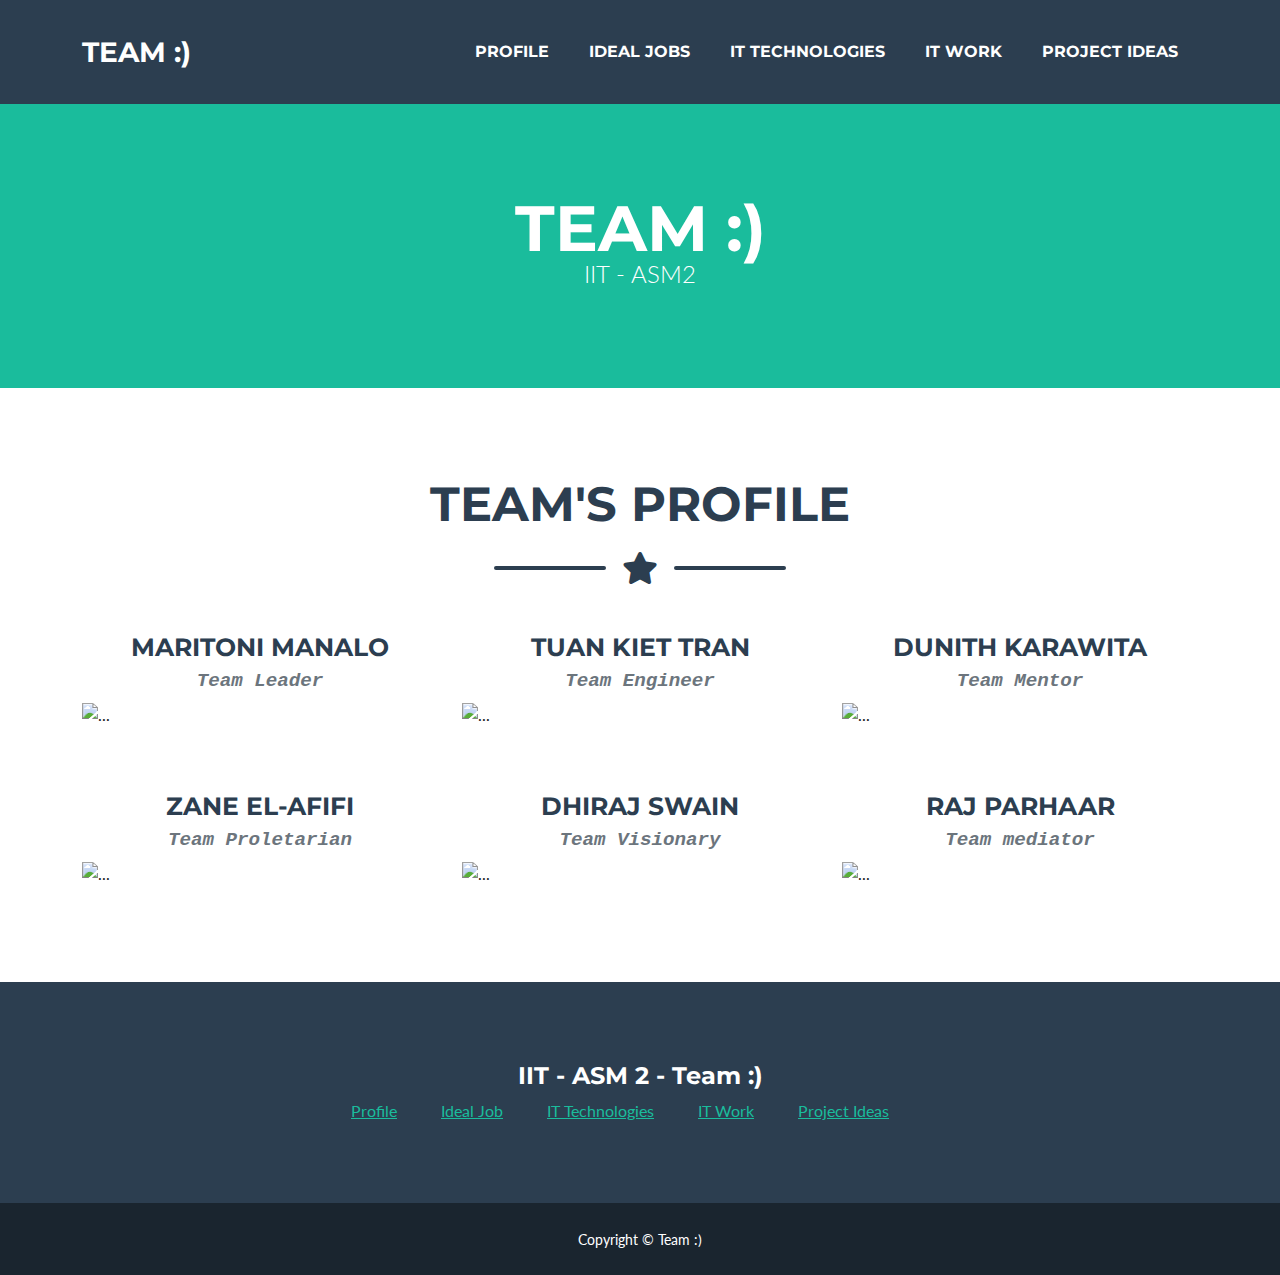
==== commit 018852aa: "added footer for every page" ====
--- a/index.html
+++ b/index.html
@@ -29,7 +29,7 @@
         <!-- Navigation-->
         <nav class="navbar navbar-expand-lg bg-secondary text-uppercase fixed-top" id="mainNav">
             <div class="container">
-                <a class="navbar-brand" href="#page-top">TEAM :)</a>
+                <a class="navbar-brand" href="index.html">TEAM :)</a>
                 <button class="navbar-toggler text-uppercase font-weight-bold bg-primary text-white rounded" type="button" data-bs-toggle="collapse" data-bs-target="#navbarResponsive" aria-controls="navbarResponsive" aria-expanded="false" aria-label="Toggle navigation">
                     Menu
                     <i class="fas fa-bars"></i>
@@ -37,11 +37,11 @@
                 <div class="collapse navbar-collapse" id="navbarResponsive">
                     <ul class="navbar-nav ms-auto">
                         <!-- <li class="nav-item mx-0 mx-lg-1"><a class="nav-link py-3 px-0 px-lg-3 rounded" href="#about">About</a></li> -->
-                        <li class="nav-item mx-0 mx-lg-1"><a class="nav-link py-3 px-0 px-lg-3 rounded" href="#portfolio">Profile</a></li>
-                        <li class="nav-item mx-0 mx-lg-1"><a class="nav-link py-3 px-0 px-lg-3 rounded" href="#industry-data">Industry Data</a></li>
-                        <li class="nav-item mx-0 mx-lg-1"><a class="nav-link py-3 px-0 px-lg-3 rounded" href="#it-technologies">IT Technologies</a></li>
-                        <li class="nav-item mx-0 mx-lg-1"><a class="nav-link py-3 px-0 px-lg-3 rounded" href="#it-work">IT Work</a></li>
-                        <li class="nav-item mx-0 mx-lg-1"><a class="nav-link py-3 px-0 px-lg-3 rounded" href="#project-ideas">Project Ideas</a></li>
+                        <li class="nav-item mx-0 mx-lg-1"><a class="nav-link py-3 px-0 px-lg-3 rounded" href="index.html">Profile</a></li>
+                        <li class="nav-item mx-0 mx-lg-1"><a class="nav-link py-3 px-0 px-lg-3 rounded" href="ideal-jobs.html">Ideal jobs</a></li>
+                        <li class="nav-item mx-0 mx-lg-1"><a class="nav-link py-3 px-0 px-lg-3 rounded" href="it-technologies.html">IT Technologies</a></li>
+                        <li class="nav-item mx-0 mx-lg-1"><a class="nav-link py-3 px-0 px-lg-3 rounded" href="it-works.html">IT Work</a></li>
+                        <li class="nav-item mx-0 mx-lg-1"><a class="nav-link py-3 px-0 px-lg-3 rounded" href="project-ideas.html">Project Ideas</a></li>
                     </ul>
                 </div>
             </div>
@@ -52,7 +52,7 @@
                 <!-- Masthead Avatar Image-->
                 <!-- <img class="masthead-avatar mb-5" src="assets/img/avataaars.svg" alt="..." /> -->
                 <!-- Masthead Heading-->
-                <h1 class="masthead-heading text-uppercase mb-0">Start Bootstrap</h1>
+                <h1 class="masthead-heading text-uppercase mb-0">TEAM :)</h1>
                 <!-- Icon Divider-->
                 <!-- <div class="divider-custom divider-light">
                     <div class="divider-custom-line"></div>
@@ -60,7 +60,7 @@
                     <div class="divider-custom-line"></div>
                 </div> -->
                 <!-- Masthead Subheading-->
-                <p class="masthead-subheading font-weight-light mb-0">Graphic Artist - Web Designer - Illustrator</p>
+                <p class="masthead-subheading font-weight-light mb-0">IIT - ASM2</p>
             </div>
         </header>
         <!-- About Section -->
@@ -170,231 +170,21 @@
                 </div>
             </div>
         </section>
-        <!-- IT Technologies Section-->
-        <section class="page-section portfolio" id="it-technologies">
-            <div class="container">
-                <!-- Portfolio Section Heading-->
-                <h2 class="page-section-heading text-center text-uppercase text-secondary mb-0">IT Technologies</h2>
-                <!-- Icon Divider-->
-                <div class="divider-custom">
-                    <div class="divider-custom-line"></div>
-                    <div class="divider-custom-icon"><i class="fas fa-star"></i></div>
-                    <div class="divider-custom-line"></div>
-                </div>
-                <br>
-                <br>
-                <style>
-                    body {
-                    padding-top: 1em;
-                    }	
-                </style> 
-                    <div class="container-fluid">
-                        <div class="it-tech-sub-title">
-                            <nav id="scrollspy-nav" class="navbar navbar-default">
-                                <ul class="nav nav-pills">
-                                <li class="nav-item it-tech-sub-title"><a class="nav-link" href="#overview">Cyber Security</a></li>
-                                <li class="nav-item it-tech-sub-title"><a class="nav-link" href="#motivation">Blockchain/Cryptocurrency</a></li>
-                                <li class="nav-item it-tech-sub-title"><a class="nav-link" href="#description">Autonomous vehicles</a></li>
-                                <li class="nav-item it-tech-sub-title"><a class="nav-link" href="#skill-required">Natural Language processing and chatterbots</a></li>
-                                </ul>
-                            </nav>
-                        </div>
-                        <article data-spy="scroll" data-target="#scrollspy-nav" data-offset="0" style="overflow: scroll; width: 60vw;height: 70vh;font-size: 4vw;">
-                            <h6 id="overview">Cyber Security</h6>
-                            <p class="p-IIT">Cybersecurity or computer security or ITsystem security, call it anything is an important concern for today’s world.It has become importantbecause 
-                                of many virus and security threats.We have seen many cyber-attacks are done daily just to enter a government database or be it a company’s databaseand there is 
-                                a steady rise in these attacks which really is state of concern.The need to have cyber security experts have also grown since past few years. Cyber security helps 
-                                us in avoiding dangerous virus attacks. Since 2020 there is an increase in students opting for the course Cyber Security as it has become a popular branch in the 
-                                IT sector.To know the state of cyber security in recent years you can refer to this informative article
-                                 .https://www.comptia.org/content/research/cybersecurity-trends-research<br><br> There are many on demand jobs like Cyber Security Analyst, Security Analyst, Cyber Security 
-                                 Manager etc. Since the pandemic, the state of this new technology has changed completely, as there were many virus breakouts in some secured governmentand 
-                                 companydatabases which made headlines and after that the need to have cyber security experts increased.Many companies are paying more than the normal to cyber 
-                                 security experts as there is a shortage of cyber security experts.What can be done is that databases should be handled with care asthere is a huge loss when there 
-                                 is a breach.The problem or weakness of cyber security continues to be humans. Us as humans are very common to make mistakesand in this sector, there are many errors 
-                                 made by employees. A smallmistake is a like afinding a treasure for the breachers.It is very honest for a cyber security expert to be very honest and focused in 
-                                 their work.One single mistake can turn into a nightmare for the wholecompany. So it is important for a company that the employees don’t make errors while handling 
-                                 the system.The future of cyber security is very bright as it is a sector which will have its importance for the coming many years. In the future, there will be 
-                                 measures which will secure the system but there will also be new malwares. So the experts have to adapt to the situation and be ready to provide a solution for 
-                                 the virus.Also, the companies are ready to spend a lot on cyber security and that is what which is not going to slow down in the future. Globaldata, a great leader 
-                                 in data and analytics, predicted that the industry would hit $8.92 billion in 2021 and more than double to $20.6 billion by 2025.Also there will be a lot of unfilled 
-                                 positions in this sector. Themany concerns in the future will be the usage of internet i.e. there will be more people using the internet so there will be a increase 
-                                 in phishing attacks and many third party apps which will try to enter the system. Also the digital payment systemneedsto be more secured by malwares as in the future 
-                                 majority of the world will turn cashless.<br><br>In the next 2-3 years we need to focus on threat detection, response planning, incident preparedness and good employee training. 
-                                 Every business will want a securedcyber security as attacks will continue to evolve.Thetechnologieswhich are used in cyber security are blockchain which is a secure database 
-                                 in which the data is secured in blocks and it is a very good security system which makes it almost impossible for hackers to go through it. The next popular technology is 
-                                 Artificial Intelligence (AI) which is used to detect many cyberattacks. Cyber experts can use AI in defense to get protected against any false personas, videos that never 
-                                 exist in the database and also strengthen the system which makes it difficult to break.Also there is a context-aware security system which assesswhethera user is legal or not. 
-                                 Also there are softwarewhich analyze the behavior of people and helps in identifyingactions which can cause threats.<br><br>Majority of businesses store their data online which is more 
-                                 vulnerable to breaches. A UK government survey 2022 showed that in the last 12 months 31 percent of UK businesses were under attack at least once a week. The impact of cybercrimescause 
-                                 major damage to any business, be it economically like loss of business or contractor leak of financial sources or be it reputational loss like loss of many customers which will make the 
-                                 business less profitableand also affect relationships with your investors.This sometimes forces the company to think of a new business idea or sometimes they just leave the business because 
-                                 of the loss they are facing.Cyber-attacks can happen at time, at any place. For example a person walking in the park just received a link saying that by clicking this link he can win a free 
-                                 tip to Singapore. But we clicked on that link there was nothing and the he received a message that his bank account has been debited for 15000AUD and that’s how a normal persongotphished. 
-                                 He just lost his 3 months saving in a just three to four seconds. So, educating people and making them aware about these types of phishing attacks is important.Many of these cases have been 
-                                 reported since last years as there is a rise in digitalpayments. People have their card details in their phones and they just get phished.Anyone can get affected by these cyber-attacks because 
-                                 no one knows when he/she will get under the attack. But the major blow is taken by reputed andbig companieswhich suffer a huge loss. So there is a need to have cyber security experts in this sector 
-                                 as companies have to be secure their data and also be prepared for these attacks. So there will be a steady rise in the job sector of cyber security and also there will be more development in the 
-                                 technological sector of cyber security which willhelp in tackling these malwares.<br><br>In daily life this can affect a person mentally, emotionally, financially and it can be very depressing for the person 
-                                 who may have lost his money.Also, nowadays the most common mistakes made on a personal level is having simple passwords which are very easier to crack. So on a personal level you can have a strong 
-                                 password which is very tough to decode. Here are some ways to have a strong password. https://terranovasecurity.com/how-to-create-a-strong-password-in-7-easy-steps/ <br><br>For companies it is way easierto recover 
-                                 from a major attack than an individual because individuals don’t make much resources and it is really difficult to again start from scratch.Also some cyber-attacks are not for money, they just do it some 
-                                 fun which is like a horrorride for an individual who is attacked.As a student we should be aware of these cyber-attacks andmake more people aware of it. Firstly, aware our parents as sometimes they don’t 
-                                 know about internet that much and click on unnecessary links and then aware our relatives and friends. The more the people will know about these types of attacks the more we will be secured by these people. 
-                                 Also, technologies and major developments are being made in the IT sector, so as time will pass the data will be more secured. But also,these attacks will develop so we have to be up for that. In the future, 
-                                 we believe that cyber security will have agreat impact on any country.</p>
 
-                            <!-- Blockchain/Cryptocurrency      -->
-                            <h6 id="motivation">Blockchain/Cryptocurrency</h6>
 
-                            <p class="p-IIT">The blockchain is a public database that is different to a normal database as it stores data in blocks that are linked together using cryptography. 
-                                When a set of new data comes through it is put into a new block, then chained to the previous block, this allows the data to be set out in chronological order. 
-                                The current blockchain is mainly used as a ledger for transactions. The blockchain is run in a way where all users have equal control rather than one organisation 
-                                or person. For the crypto blockchain, data that is entered is irreversible. In the case of bitcoin all transactions that are made are permanent and visible to the 
-                                public. The whole purpose of the blockchain is to allow digital information to be recorded and spread but with the exclusion of editing.<br><br> Cryptocurrency 
-                                is a digital payment system that removes the need for the verification of a bank, it exists as a digital entry to an online database using specific transactions. 
-                                These transactions are recorded in a public ledger (blockchain). It is then stored in a digital wallet. Cryptocurrency uses encryption to verify the transactions. 
-                                Advanced coding 9is used in the process of storing and transmitting crypto data between users and the blockchain. The encryption is used for security and safety. 
-                                Each crypto unit is created through a mining process which involves using a computer to solve complex mathematical problems which reward the user with a coin. The 
-                                currencies can also be bought. If you own crypto you don’t own a physical product or something tangible but a key that allows you to control a record or unit of 
-                                measure from one user to another. Crypto was originally intended to be used as a payment method for buying everyday items as well as bigger purchases and investments. 
-                                That has come to fruition yet, but you can still buy a large variety of products from some websites using crypto. Such as luxury goods from brands such as Rolex and 
-                                Patek Phillipe as well as some car dealers.<br><br>Cryptocurrency could be the way of the future if a global crypto framework is agreed upon regarding regulation. 
-                                That is highly unlikely today with countries like El Salvador where Bitcoin is an official currency and China where crypto transactions are illegal. With the 
-                                right people in charge there is hope that an adequate system can be developed for everyone, from investors to consumers, banks, and crypto businesses. 
-                                Many retailers are likely to start accepting payment with the cash similar currencies such as Bitcoin, Litecoin and Dogecoin. With an increase in the utilisation 
-                                of crypto it may persuade politicians to take faster action, and this will also lead to the blockchain benefiting from the regular usage. However, there are many 
-                                ways the use of crypto in the future could be delayed. Those in power may fail to reach a sensible regulatory framework with the next few years. They could decide 
-                                that crypto only serves as a basis for illegal activity and retailers may dwell on the erratic nature of digital currency and fall back on the traditional cash or 
-                                card.<br><br> The blockchain is the real positive that comes out of the crypto boom. It provides a valuable service to many industries to make the transfer of assets 
-                                and value much easier. Cross-border payments will be much easier as it removes the need for participation from multiple banks in various locations. The blockchain 
-                                allows for a much cheaper and faster alternative for a fraction of the cost of the traditional method and with almost instant processing speeds. Smart contracts 
-                                will also be highly valuable as they are a computer program that oversees the whole transaction from agreement to facilitation and execution. The blockchain will 
-                                also be invaluable in identity management and supply chain use. Blockchain isn’t just a technology for the crypto world but it has many other real world applications.</p>
-
-                            <h6 id="description">Autonomous vehicles</h6>
-                            <p class="p-IIT">In the last two decades, autonomous driving technology has made tremendous progress. A combination of sensors, actuators, machine learning systems, and powerful 
-                                algorithms is used to carry out its functionality without the intervention of a human operator by executing software and traveling between destinations. According to Urmson et al. (2014), 
-                                as a result of this advancement in technology, the vehicle's active safety and energy-saving performance are drastically improved, making it an excellent advancement in automotive engineering, 
-                                a driving force for economic growth, and a new frontier in the automotive industry. By the year 2026, it is expected that the global market for autonomous vehicles will reach more than ten 
-                                times that amount that it is at present, which is over $54 billion. It is believed that the adoption of this technology is driven by a number of factors, including regulatory pressure, the 
-                                increasing connection between passengers and their vehicles, the high cost of vehicle ownership, and a growing disinterest among the general public in owning automobiles. There have been many 
-                                developments recently in the applications and services. Some of these developments include notifications about crashes, prior warnings about accidents, construction on the road, over-speeding, 
-                                traffic signals and warnings about fog and black ice, as well as certain services based on a certain location. Various developments in the technology of connected cars, along with the development 
-                                of autonomous cars, have led companies such as Google and car manufacturers such as Tesla, and Audi, to develop technologies that will enable autonomous cars to drive themselves. It is anticipated 
-                                that driverless cars will function as mobile offices that are fully functional. These futuristic cars will be equipped with Wi-Fi and will be connected to 5G networks, making them a staple for the 
-                                ambitious business person of the future, adding a whole new level of productivity to the workplace. The future driverless cars will have more privacy and security features integrated into them. 
-                                There is going to be a standardization of firewalls in cars. It is likely that the collection and use of the driver's data will be regulated and the driver's data will be protected. There is a 
-                                possibility that a driverless car can offer a configurable interior that can be used for a variety of purposes, such as an office, an entertainment area, and an automobile service station. Cars 
-                                that are currently on the road have no value except for the time when they are in use. As the future of self-driving cars advances, shared ownership will be one of the advantages. As part of 
-                                ride-sharing services or in partnerships with nearby family members, autonomous cars can be incorporated into ride-sharing services or as a part of an ownership agreement. It is expected that 
-                                this will reduce the number of cars we need on the roads, resulting in driving becoming more sustainable and convenient at the same time. AI, safety and security, cameras, network infrastructure, 
-                                and the sensor technologies radar and lidar, or laser-light radar, all play a vital role in creating safe and efficient autonomous-vehicle operations - including autonomous vehicles. A successful 
-                                autonomous-vehicle operation depends on ensuring seamless integration of these technologies, which will ensure a safe and successful operation. A fast and reliable communication network is essential 
-                                for autonomous driving. As a result of 5G technology, vehicles will be able to connect with everything, including other vehicles, the infrastructure, network services, and even other road users. 
-                                All these technologies will be enabled by 5G, which is a key enabler for them. Autonomous cars can freely move around in a real world setting on the basis of fast networks and connectivity.<br><br>
-                                Large scale implementation of autonomous vehicles would have a significant impact on pretty much every single part of our lives and many of these could be largely positive. Self-driving cars, if 
-                                implemented correctly could lead to significantly lower traffic congestion. There is even potential for completely removing traffic lights altogether, as a self-driving car could be programmed 
-                                to communicate with other cars coming into the intersection, allowing them to pass by without blocking off an entire section of traffic. The reduction of traffic congestion would intern have 
-                                huge environmental benefits. Less waiting around in traffic jams would lead to a large conservation in fuel. Self-driving cars would also reduce the number of motor accidents. Most motor 
-                                accidents are caused by human error, so the elimination of the human element to driving should, at least in theory, reduce the overall number of accidents. Fewer accidents would also mean 
-                                less traffic congestion because roadways would be backed up less. Getting around would also be much more accessible. People with disabilities or even senior citizens who are too old to drive, 
-                                would be able to utilize private transportation much more easily. Furthermore, even people that are capable of driving, could get a lot more work done in the time that they would usually spend 
-                                driving.<br><br>However, autonomous vehicles also have a significant list of drawbacks. The first and most obvious one would be unemployment. People that work as taxi or delivery drivers would 
-                                most likely lose their jobs, as the self-driving alternative would save companies a lot of money. Autonomous vehicles would remove a lot of jobs without creating an equal number of jobs, 
-                                which would drive up unemployment considerably, which is already a problem today Another major concern would be the increased risk to security. It is common knowledge that no computer system is 
-                                truly perfectly secure, and the switch to self-driving cars would mean that every single person that uses them is susceptible to an attack from a hacker. A malicious hacker could potentially 
-                                cause harm to not only the people in the car, but also to others within the vicinity. Another example of this would be ifcompanies were using these autonomous vehicles to transport their merchandise. 
-                                Acompeting company would be inclined to delay their shipments using this method, which could inadvertently cause a lot of damage.<br><br>Personally, self-driving cars would have a very big impact on my 
-                                personal life as well. I could get a considerable amount of work done while I get to and from uni.I also wouldn’t really need to be worried about driving if I am sleepy or tired, which would be a lot 
-                                safer.Going out would also become significantly easier, as after a night of drinking, there wouldn’t be a need to have a designated driver, as the car could simply drive us home.It would essentially 
-                                be the equivalent of having a personal chauffer, but one that never needs totake time off! There could even be applications for autonomous vehicles that would allow me to not even leave the house for 
-                                certain menial tasks. I could send my car to pick up things like groceries or even take out. Overall, a self-driving car would make my day-to-day life significantly more efficient However, there is a 
-                                downsideto all these benefits. If something were to go wrong, there is a much lower chance that I could be able to handle the issue myself, which could make minor inconveniences turn into much more 
-                                stressful situations. I also enjoy driving, so in a world where self-driving cars have completely replaced regular ones, I would no longer be able to drive even if I wanted to. Overall while I do feel 
-                                like there would be a mostly positive outcome, there are some drawbacks that need to be taken into account.</p>
-                            <h6 id="skill-required">Natural Language processing and chatterbots</h6>
-                            <p class="p-IIT">In order to successfully develop and launch SportsMates, various knowledge and skills across different areas are needed. In the first place, I will use AWS 
-                            services with best practices for backend computing, and databases to optimize resiliency, robustness, performance and availability. The services are AWS Lambda, AWS DynamoDB, 
-                            AWS API Gateway, and S3 to name a few. They will be utilized to create our infrastructure via CDK (Cloud Development Kit) which allows me to easily develop, test, maintain and 
-                            deploy it to AWS as code. In addition, User Experience (UX) and User Interface (UI) design are crucial skills when designing an application's interface. A cybersecurity skill is 
-                            necessary because it helps secure information and ensures that mobile applications are safe to use. Aside from technology knowledge, we also need business skills to ensure that the 
-                            application is able to operate sustainably. For example, Marketing skills can be used to advertise a project and promotional strategies can be used to obtain users.</p>
-                        </article>
-                    </div>
-                </div>
-            </section>
-
-            <!-- IT Works Section -->
-            <section  id="it-work">
-                <div class="container">
-                    <!-- Portfolio Section Heading-->
-                    <h2 class="page-section-heading text-center text-uppercase text-secondary mb-0">IT-works</h2>
-                    <!-- Icon Divider-->
-                    <div class="divider-custom">
-                        <div class="divider-custom-line"></div>
-                        <div class="divider-custom-icon"><i class="fas fa-star"></i></div>
-                        <div class="divider-custom-line"></div>
-                    </div>
-                    <div class="d-flex justify-content-center">
-                        <video class="video" width="1000px" height="600px" 
-                    controls="controls"/> 
-                      
-                    <source src="assets/IT-works.mp4" 
-                        type="video/mp4"> 
-                        </video>
-                    </div>
-                 
-                </div>
-            </section>
-
-        <!-- Contact Section-->
-        <section class="page-section" id="projects-ideas">
-            <div class="container">
-                <!-- Contact Section Heading-->
-                <h2 class="page-section-heading text-center text-uppercase text-secondary mb-0">Contact Me</h2>
-                <!-- Icon Divider-->
-                <div class="divider-custom">
-                    <div class="divider-custom-line"></div>
-                    <div class="divider-custom-icon"><i class="fas fa-star"></i></div>
-                    <div class="divider-custom-line"></div>
-                </div>
 
         <!-- Footer-->
         <footer class="footer text-center">
-            <div class="container">
-                <div class="row">
-                    <!-- Footer Location-->
-                    <div class="col-lg-4 mb-5 mb-lg-0">
-                        <h4 class="text-uppercase mb-4">Location</h4>
-                        <p class="lead mb-0">
-                            2215 John Daniel Drive
-                            <br />
-                            Clark, MO 65243
-                        </p>
-                    </div>
-                    <!-- Footer Social Icons-->
-                    <div class="col-lg-4 mb-5 mb-lg-0">
-                        <h4 class="text-uppercase mb-4">Around the Web</h4>
-                        <a class="btn btn-outline-light btn-social mx-1" href="#!"><i class="fab fa-fw fa-facebook-f"></i></a>
-                        <a class="btn btn-outline-light btn-social mx-1" href="#!"><i class="fab fa-fw fa-twitter"></i></a>
-                        <a class="btn btn-outline-light btn-social mx-1" href="#!"><i class="fab fa-fw fa-linkedin-in"></i></a>
-                        <a class="btn btn-outline-light btn-social mx-1" href="#!"><i class="fab fa-fw fa-dribbble"></i></a>
-                    </div>
-                    <!-- Footer About Text-->
-                    <div class="col-lg-4">
-                        <h4 class="text-uppercase mb-4">About Freelancer</h4>
-                        <p class="lead mb-0">
-                            Freelance is a free to use, MIT licensed Bootstrap theme created by
-                            <a href="http://startbootstrap.com">Start Bootstrap</a>
-                            .
-                        </p>
-                    </div>
-                </div>
-            </div>
+            <h4 class="text-center">IIT - ASM 2 - Team :)</h4>
+            <a href="index.html">Profile</a>&nbsp;&nbsp;&nbsp;&nbsp;&nbsp;&nbsp;&nbsp;&nbsp;&nbsp;&nbsp;
+            <a href="ideal-jobs.html">Ideal Job</a>&nbsp;&nbsp;&nbsp;&nbsp;&nbsp;&nbsp;&nbsp;&nbsp;&nbsp;&nbsp;
+            <a href="it-technologies.html">IT Technologies</a>&nbsp;&nbsp;&nbsp;&nbsp;&nbsp;&nbsp;&nbsp;&nbsp;&nbsp;&nbsp;
+            <a href="it-works.html">IT Work</a>&nbsp;&nbsp;&nbsp;&nbsp;&nbsp;&nbsp;&nbsp;&nbsp;&nbsp;&nbsp;
+            <a href="project-ideas.html">Project Ideas</a>&nbsp;&nbsp;&nbsp;&nbsp;&nbsp;&nbsp;&nbsp;&nbsp;&nbsp;&nbsp;
         </footer>
         <!-- Copyright Section-->
         <div class="copyright py-4 text-center text-white">
-            <div class="container"><small>Copyright &copy; Your Website 2022</small></div>
+            <div class="container"><small>Copyright &copy; Team :)</small></div>
         </div>
         <!-- Portfolio Modals-->
         <!-- Portfolio Modal 1-->
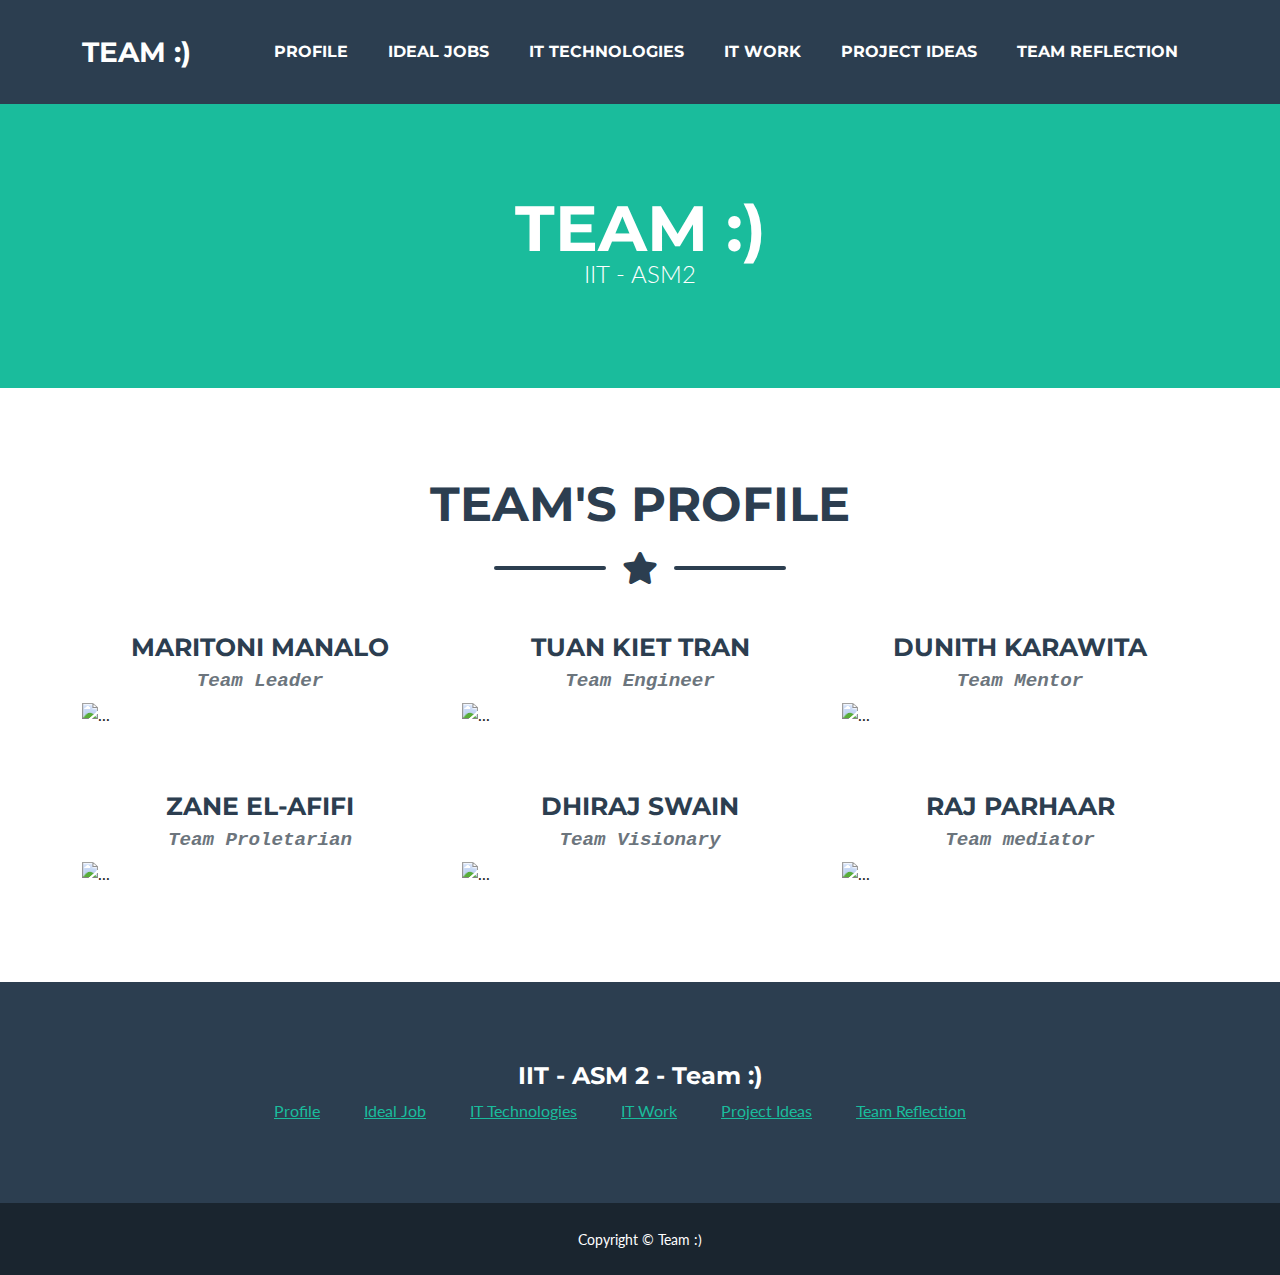
==== commit 2bb4f7e8: "Added Team Reflection and updated IT Work report" ====
--- a/index.html
+++ b/index.html
@@ -42,6 +42,7 @@
                         <li class="nav-item mx-0 mx-lg-1"><a class="nav-link py-3 px-0 px-lg-3 rounded" href="it-technologies.html">IT Technologies</a></li>
                         <li class="nav-item mx-0 mx-lg-1"><a class="nav-link py-3 px-0 px-lg-3 rounded" href="it-works.html">IT Work</a></li>
                         <li class="nav-item mx-0 mx-lg-1"><a class="nav-link py-3 px-0 px-lg-3 rounded" href="project-ideas.html">Project Ideas</a></li>
+                        <li class="nav-item mx-0 mx-lg-1"><a class="nav-link py-3 px-0 px-lg-3 rounded" href="team-reflection.html">Team Reflection</a></li>
                     </ul>
                 </div>
             </div>
@@ -181,6 +182,7 @@
             <a href="it-technologies.html">IT Technologies</a>&nbsp;&nbsp;&nbsp;&nbsp;&nbsp;&nbsp;&nbsp;&nbsp;&nbsp;&nbsp;
             <a href="it-works.html">IT Work</a>&nbsp;&nbsp;&nbsp;&nbsp;&nbsp;&nbsp;&nbsp;&nbsp;&nbsp;&nbsp;
             <a href="project-ideas.html">Project Ideas</a>&nbsp;&nbsp;&nbsp;&nbsp;&nbsp;&nbsp;&nbsp;&nbsp;&nbsp;&nbsp;
+            <a href="team-reflection.html">Team Reflection</a>&nbsp;&nbsp;&nbsp;&nbsp;&nbsp;&nbsp;&nbsp;&nbsp;&nbsp;&nbsp;
         </footer>
         <!-- Copyright Section-->
         <div class="copyright py-4 text-center text-white">
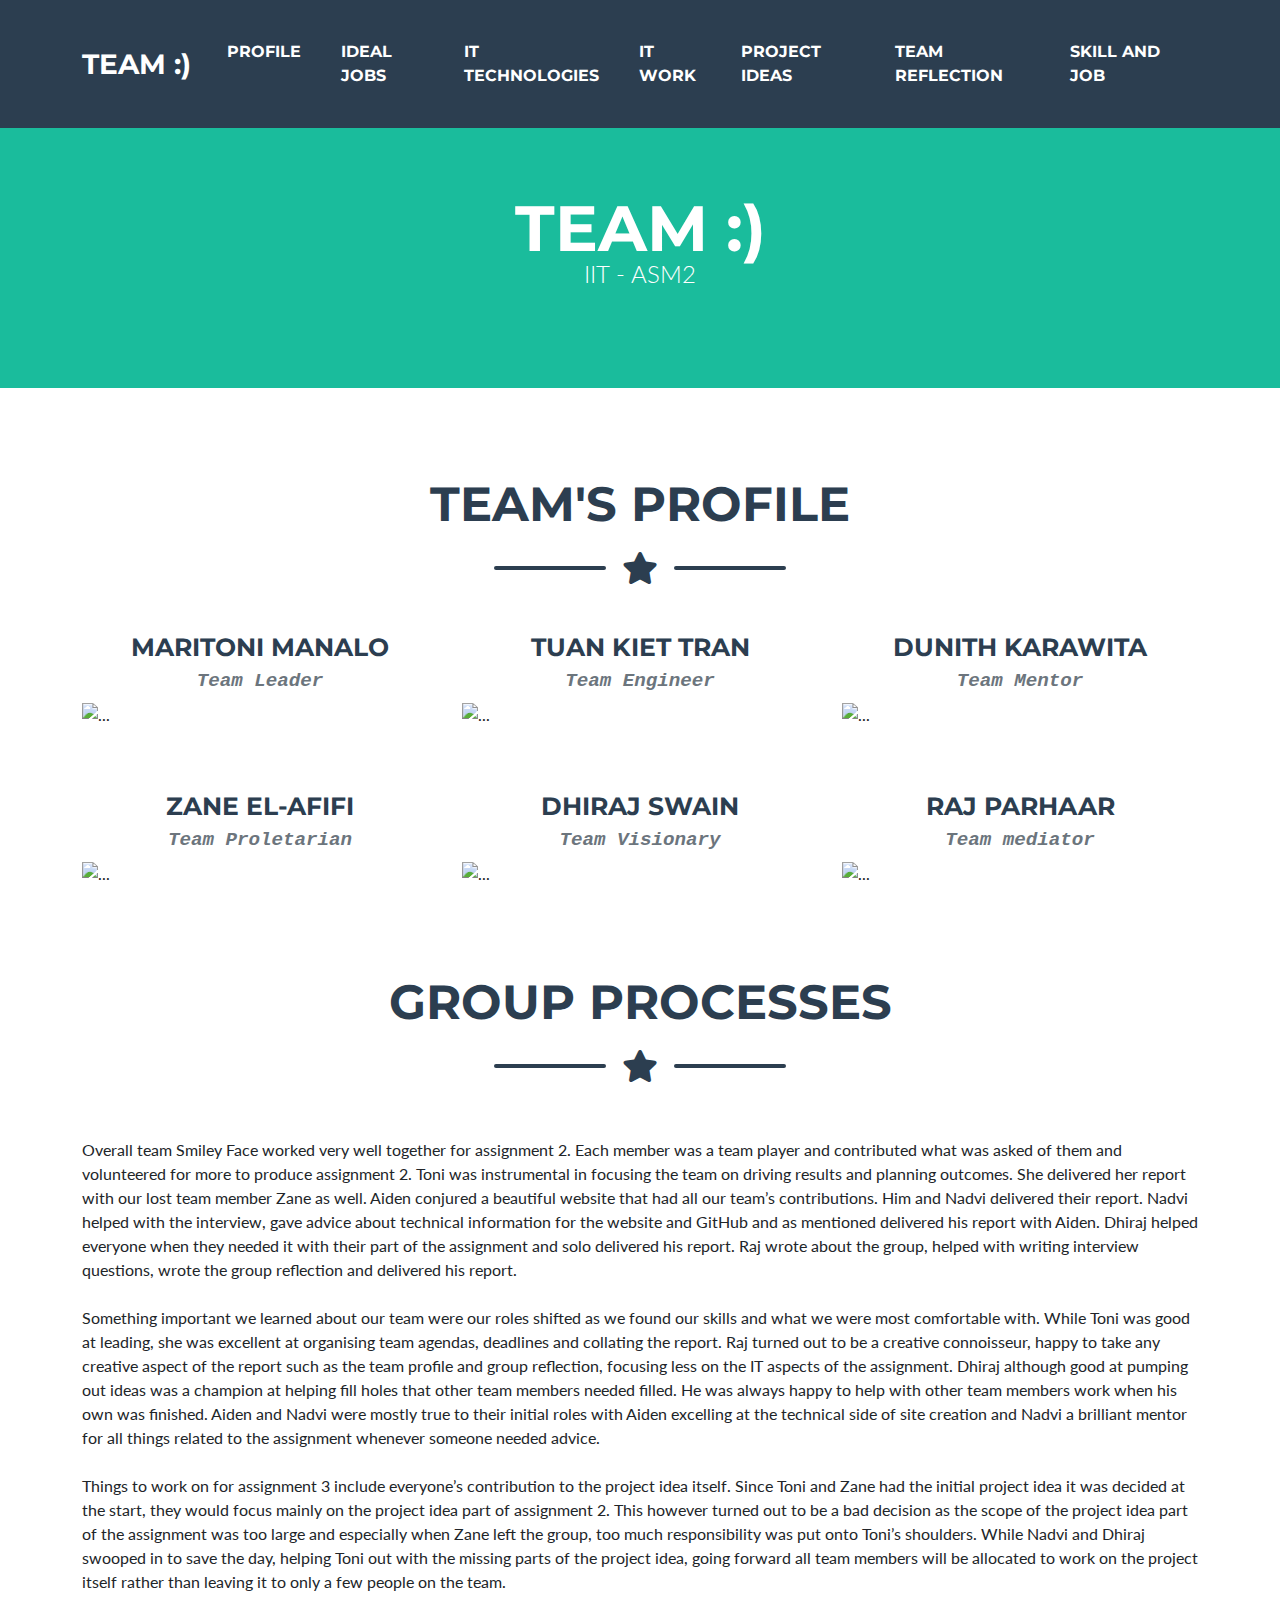
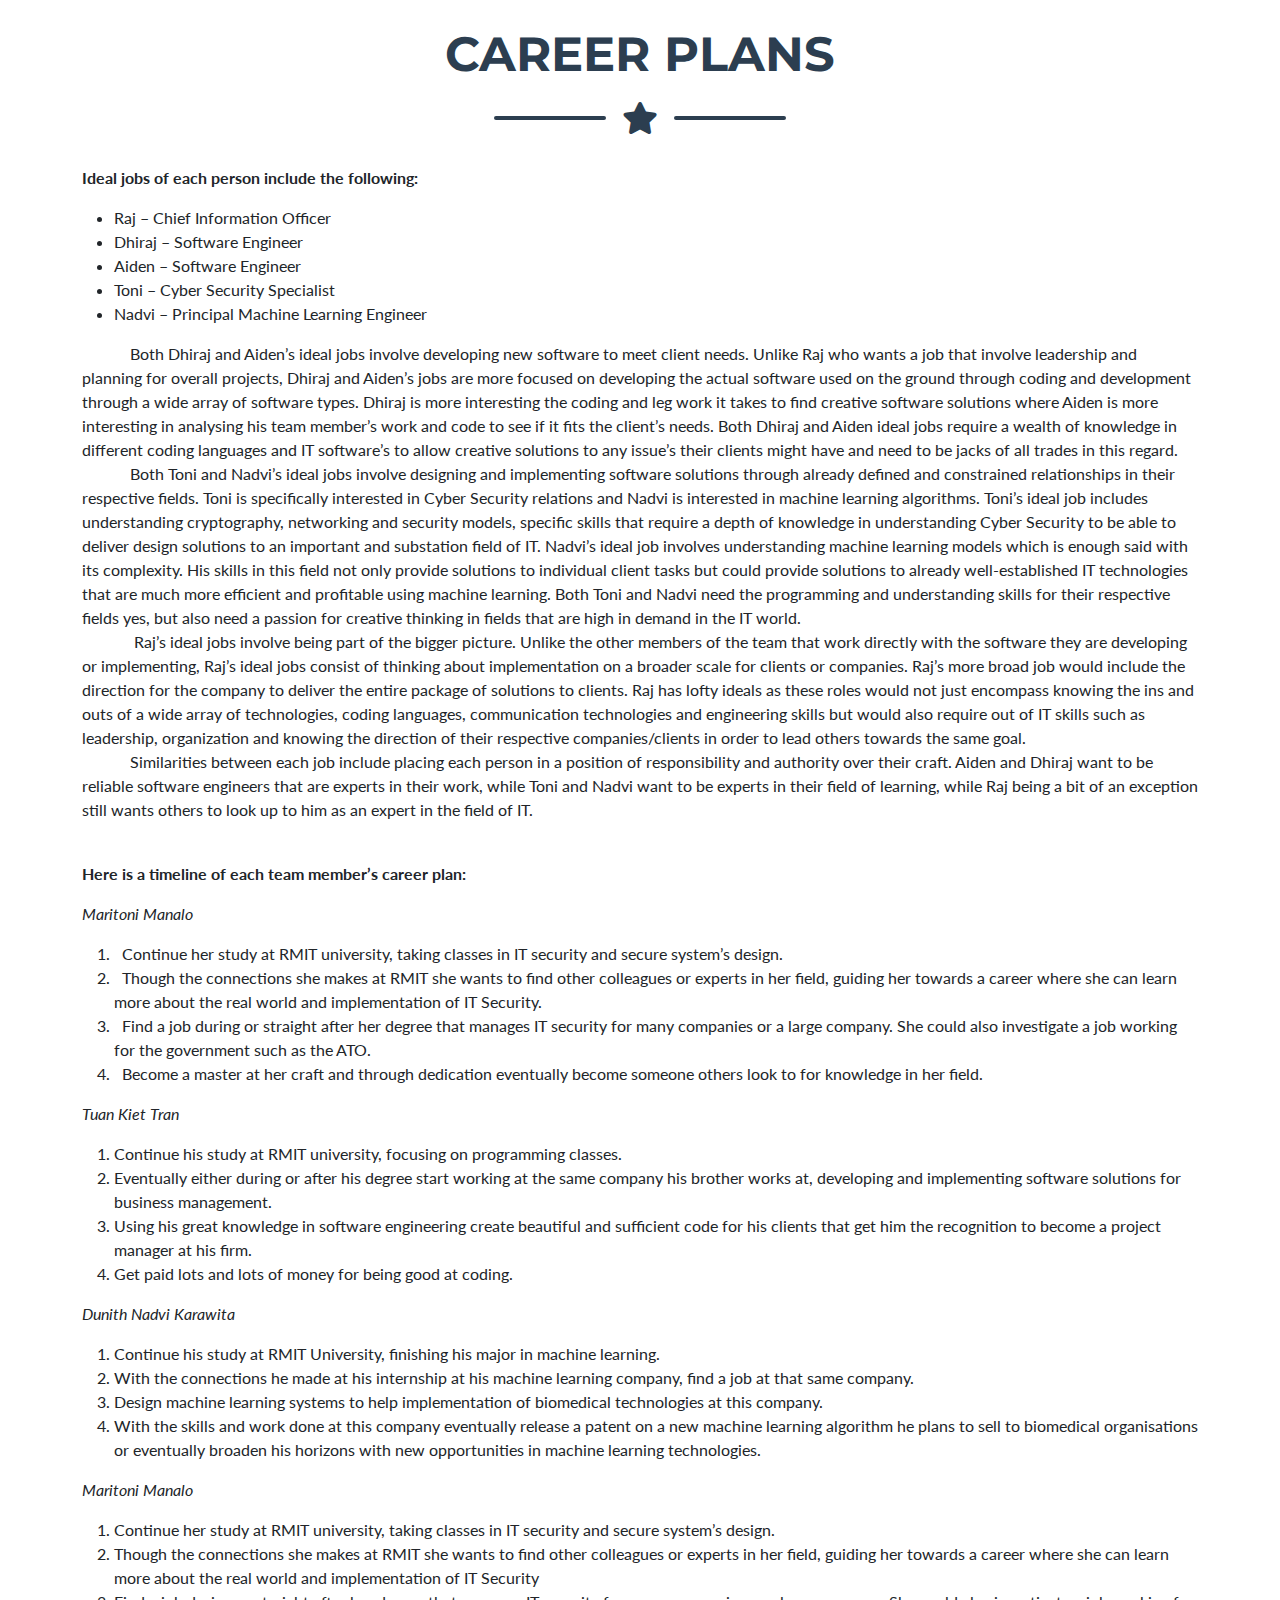
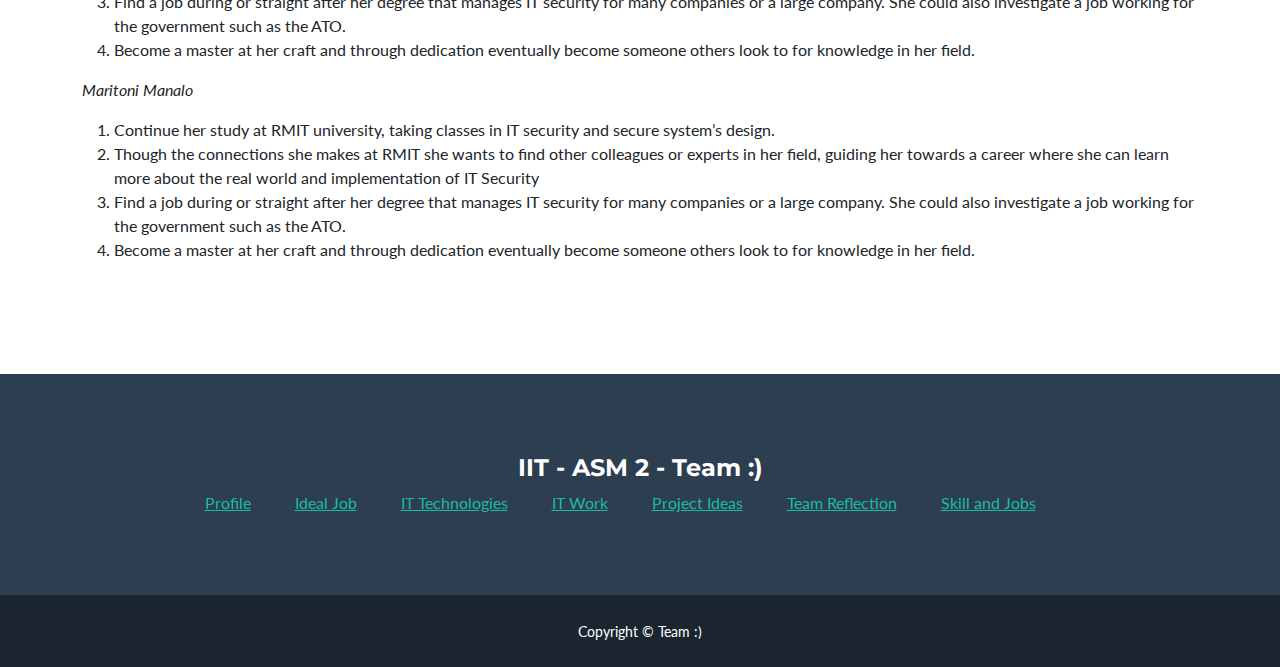
==== commit bff425ea: "Added topic, aim for the project" ====
--- a/index.html
+++ b/index.html
@@ -43,6 +43,7 @@
                         <li class="nav-item mx-0 mx-lg-1"><a class="nav-link py-3 px-0 px-lg-3 rounded" href="it-works.html">IT Work</a></li>
                         <li class="nav-item mx-0 mx-lg-1"><a class="nav-link py-3 px-0 px-lg-3 rounded" href="project-ideas.html">Project Ideas</a></li>
                         <li class="nav-item mx-0 mx-lg-1"><a class="nav-link py-3 px-0 px-lg-3 rounded" href="team-reflection.html">Team Reflection</a></li>
+                        <li class="nav-item mx-0 mx-lg-1"><a class="nav-link py-3 px-0 px-lg-3 rounded" href="skills-jobs.html">Skill and Job</a></li>
                     </ul>
                 </div>
             </div>
@@ -169,7 +170,129 @@
                         </div>
                     </div>
                 </div>
-            </div>
+                <br>
+                <br>
+                <br>
+                <br>
+                <!-- Portfolio Section Heading-->
+                <h2 class="page-section-heading text-center text-uppercase text-secondary mb-0">Group Processes</h2>
+                <!-- Icon Divider-->
+                <div class="divider-custom">
+                    <div class="divider-custom-line"></div>
+                    <div class="divider-custom-icon"><i class="fas fa-star"></i></div>
+                    <div class="divider-custom-line"></div>
+                </div>
+                <br>
+                <p class="content">Overall team Smiley Face worked very well together for assignment 2. Each member was a 
+                    team player and contributed what was asked of them and volunteered for more to produce assignment 2. Toni was instrumental 
+                    in focusing the team on driving results and planning outcomes. She delivered her report with our lost team member Zane as 
+                    well. Aiden conjured a beautiful website that had all our team’s contributions. Him and Nadvi delivered their report. Nadvi 
+                    helped with the interview, gave advice about technical information for the website and GitHub and as mentioned delivered his 
+                    report with Aiden. Dhiraj helped everyone when they needed it with their part of the assignment and solo delivered his 
+                    report. Raj wrote about the group, helped with writing interview questions, wrote the group reflection and delivered his report.<br><br>
+                    Something important we learned about our team were our roles shifted as we found our skills and what we were most comfortable with. 
+                    While Toni was good at leading, she was excellent at organising team agendas, deadlines and collating the report. Raj turned out 
+                    to be a creative connoisseur, happy to take any creative aspect of the report such as the team profile and group reflection, 
+                    focusing less on the IT aspects of the assignment. Dhiraj although good at pumping out ideas was a champion at helping fill holes 
+                    that other team members needed filled. He was always happy to help with other team members work when his own was finished. Aiden and 
+                    Nadvi were mostly true to their initial roles with Aiden excelling at the technical side of site creation and Nadvi a brilliant mentor 
+                    for all things related to the assignment whenever someone needed advice.<br><br>
+                    Things to work on for assignment 3 include everyone’s contribution to the project idea itself. Since Toni and Zane had the initial 
+                    project idea it was decided at the start, they would focus mainly on the project idea part of assignment 2. This however turned out 
+                    to be a bad decision as the scope of the project idea part of the assignment was too large and especially when Zane left the group, 
+                    too much responsibility was put onto Toni’s shoulders. While Nadvi and Dhiraj swooped in to save the day, helping Toni out with the 
+                    missing parts of the project idea, going forward all team members will be allocated to work on the project itself rather than leaving 
+                    it to only a few people on the team.  
+                  </p>
+
+                <br>
+                <!-- Portfolio Section Heading-->
+                <h2 class="page-section-heading text-center text-uppercase text-secondary mb-0">Career Plans</h2>
+                <!-- Icon Divider-->
+                <div class="divider-custom">
+                    <div class="divider-custom-line"></div>
+                    <div class="divider-custom-icon"><i class="fas fa-star"></i></div>
+                    <div class="divider-custom-line"></div>
+                </div>
+                <p class="content"><strong>Ideal jobs of each person include the following:</strong></p>
+                <ul class="content">
+                    <li>Raj – Chief Information Officer</li>
+                    <li>Dhiraj – Software Engineer </li>
+                    <li>Aiden – Software Engineer </li>
+                    <li>Toni – Cyber Security Specialist </li>
+                    <li>Nadvi – Principal Machine Learning Engineer </li>
+                </ul>
+
+                <p class="content">&nbsp;&nbsp;&nbsp;&nbsp;&nbsp;&nbsp;&nbsp;&nbsp;&nbsp;&nbsp;&nbsp;&nbsp;Both Dhiraj and Aiden’s ideal jobs involve developing new software to meet client needs. Unlike Raj who wants a job that 
+                    involve leadership and planning for overall projects, Dhiraj and Aiden’s jobs are more focused on developing the actual software used on 
+                    the ground through coding and development through a wide array of software types. Dhiraj is more interesting the coding and leg work it 
+                    takes to find creative software solutions where Aiden is more interesting in analysing his team member’s work and code to see if it fits 
+                    the client’s needs. Both Dhiraj and Aiden ideal jobs require a wealth of knowledge in different coding languages and IT software’s to allow 
+                    creative solutions to any issue’s their clients might have and need to be jacks of all trades in this regard.<br>&nbsp;&nbsp;&nbsp;&nbsp;&nbsp;&nbsp;&nbsp;&nbsp;&nbsp;&nbsp;&nbsp;&nbsp;Both Toni and Nadvi’s ideal 
+                    jobs involve designing and implementing software solutions through already defined and constrained relationships in their respective fields. 
+                    Toni is specifically interested in Cyber Security relations and Nadvi is interested in machine learning algorithms. Toni’s ideal job includes 
+                    understanding cryptography, networking and security models, specific skills that require a depth of knowledge in understanding Cyber Security 
+                    to be able to deliver design solutions to an important and substation field of IT. Nadvi’s ideal job involves understanding machine learning 
+                    models which is enough said with its complexity. His skills in this field not only provide solutions to individual client tasks but could provide 
+                    solutions to already well-established IT technologies that are much more efficient and profitable using machine learning. Both Toni and Nadvi need 
+                    the programming and understanding skills for their respective fields yes, but also need a passion for creative thinking in fields that are high in 
+                    demand in the IT world.<br>&nbsp;&nbsp;&nbsp;&nbsp;&nbsp;&nbsp;&nbsp;&nbsp;&nbsp;&nbsp;&nbsp;&nbsp; Raj’s ideal jobs involve being part of the bigger picture. Unlike the other members of the team that work directly with 
+                    the software they are developing or implementing, Raj’s ideal jobs consist of thinking about implementation on a broader scale for clients or companies. 
+                    Raj’s more broad job would include the direction for the company to deliver the entire package of solutions to clients. Raj has lofty ideals as these 
+                    roles would not just encompass knowing the ins and outs of a wide array of technologies, coding languages, communication technologies and engineering 
+                    skills but would also require out of IT skills such as leadership, organization and knowing the direction of their respective companies/clients in order 
+                    to lead others towards the same goal.<br>&nbsp;&nbsp;&nbsp;&nbsp;&nbsp;&nbsp;&nbsp;&nbsp;&nbsp;&nbsp;&nbsp;&nbsp;Similarities between each job include placing each person in a position of responsibility and authority over 
+                    their craft. Aiden and Dhiraj want to be reliable software engineers that are experts in their work, while Toni and Nadvi want to be experts in their 
+                    field of learning, while Raj being a bit of an exception still wants others to look up to him as an expert in the field of IT. </p>
+                    <br>
+                    <p class="content"><strong>Here is a timeline of each team member’s career plan:</strong></p>
+                    <p class="content"><em>Maritoni Manalo</em></p>
+                    <ol class="content">
+                        <li>&nbsp;&nbsp;Continue her study at RMIT university, taking classes in IT security and secure system’s design. </li>
+                        <li>&nbsp;&nbsp;Though the connections she makes at RMIT she wants to find other colleagues or experts in her field,
+                             guiding her towards a career where she can learn more about the real world and implementation of IT Security.</li>
+                        <li>&nbsp;&nbsp;Find a job during or straight after her degree that manages IT security for many companies or a large company. She could 
+                            also investigate a job working for the government such as the ATO. </li>
+                        <li>&nbsp;&nbsp;Become a master at her craft and through dedication eventually become someone others look to for knowledge in her field. </li>
+                    </ol>
+                    <p class="content"><em>Tuan Kiet Tran</em></p>
+                    <ol class="content">
+                        <li>Continue his study at RMIT university, focusing on programming classes.</li>
+                        <li>Eventually either during or after his degree start working at the same company his brother works at, developing and implementing 
+                            software solutions for business management.</li>
+                        <li>Using his great knowledge in software engineering create beautiful and sufficient code for his clients that get him the recognition 
+                            to become a project manager at his firm. </li>
+                        <li>Get paid lots and lots of money for being good at coding. </li>
+                    </ol>
+                    <p class="content"><em>Dunith Nadvi Karawita</em></p>
+                    <ol class="content">
+                        <li>Continue his study at RMIT University, finishing his major in machine learning. </li>
+                        <li>With the connections he made at his internship at his machine learning company, find a job at that same company. </li>
+                        <li>Design machine learning systems to help implementation of biomedical technologies at this company. </li>
+                        <li>With the skills and work done at this company eventually release a patent on a new machine learning algorithm he 
+                            plans to sell to biomedical organisations or eventually broaden his horizons with new opportunities in machine learning technologies. </li>
+                    </ol>
+                    <p class="content"><em>Maritoni Manalo</em></p>
+                    <ol class="content">
+                        <li>Continue her study at RMIT university, taking classes in IT security and secure system’s design. </li>
+                        <li>Though the connections she makes at RMIT she wants to find other colleagues or experts in her field,
+                             guiding her towards a career where she can learn more about the real world and implementation of IT Security </li>
+                        <li>Find a job during or straight after her degree that manages IT security for many companies or a large company. She could 
+                            also investigate a job working for the government such as the ATO. </li>
+                        <li>Become a master at her craft and through dedication eventually become someone others look to for knowledge in her field. </li>
+                    </ol>
+                    <p class="content"><em>Maritoni Manalo</em></p>
+                    <ol class="content">
+                        <li>Continue her study at RMIT university, taking classes in IT security and secure system’s design. </li>
+                        <li>Though the connections she makes at RMIT she wants to find other colleagues or experts in her field,
+                             guiding her towards a career where she can learn more about the real world and implementation of IT Security </li>
+                        <li>Find a job during or straight after her degree that manages IT security for many companies or a large company. She could 
+                            also investigate a job working for the government such as the ATO. </li>
+                        <li>Become a master at her craft and through dedication eventually become someone others look to for knowledge in her field. </li>
+                    </ol>
+                    
+            </div>
+
         </section>
 
 
@@ -183,6 +306,7 @@
             <a href="it-works.html">IT Work</a>&nbsp;&nbsp;&nbsp;&nbsp;&nbsp;&nbsp;&nbsp;&nbsp;&nbsp;&nbsp;
             <a href="project-ideas.html">Project Ideas</a>&nbsp;&nbsp;&nbsp;&nbsp;&nbsp;&nbsp;&nbsp;&nbsp;&nbsp;&nbsp;
             <a href="team-reflection.html">Team Reflection</a>&nbsp;&nbsp;&nbsp;&nbsp;&nbsp;&nbsp;&nbsp;&nbsp;&nbsp;&nbsp;
+            <a href="skills-jobs.html">Skill and Jobs</a>&nbsp;&nbsp;&nbsp;&nbsp;&nbsp;&nbsp;&nbsp;&nbsp;&nbsp;&nbsp;
         </footer>
         <!-- Copyright Section-->
         <div class="copyright py-4 text-center text-white">
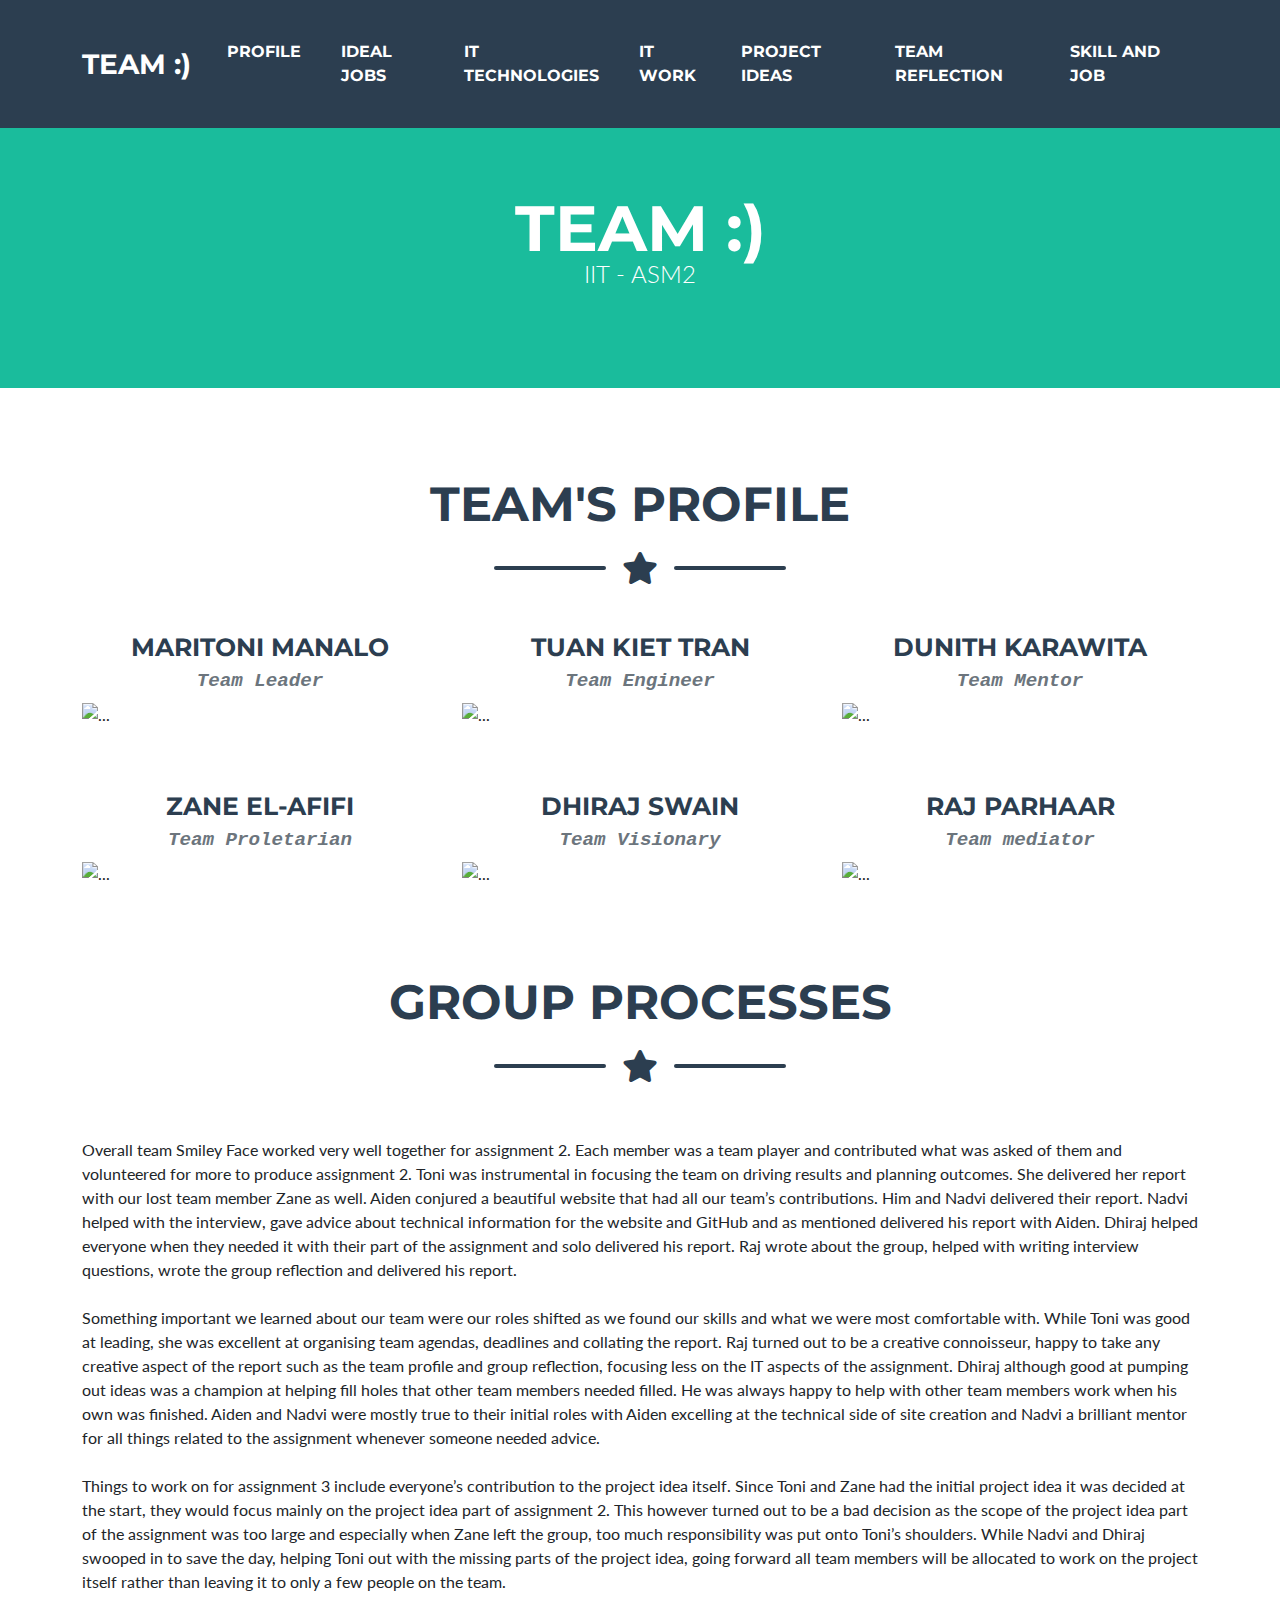
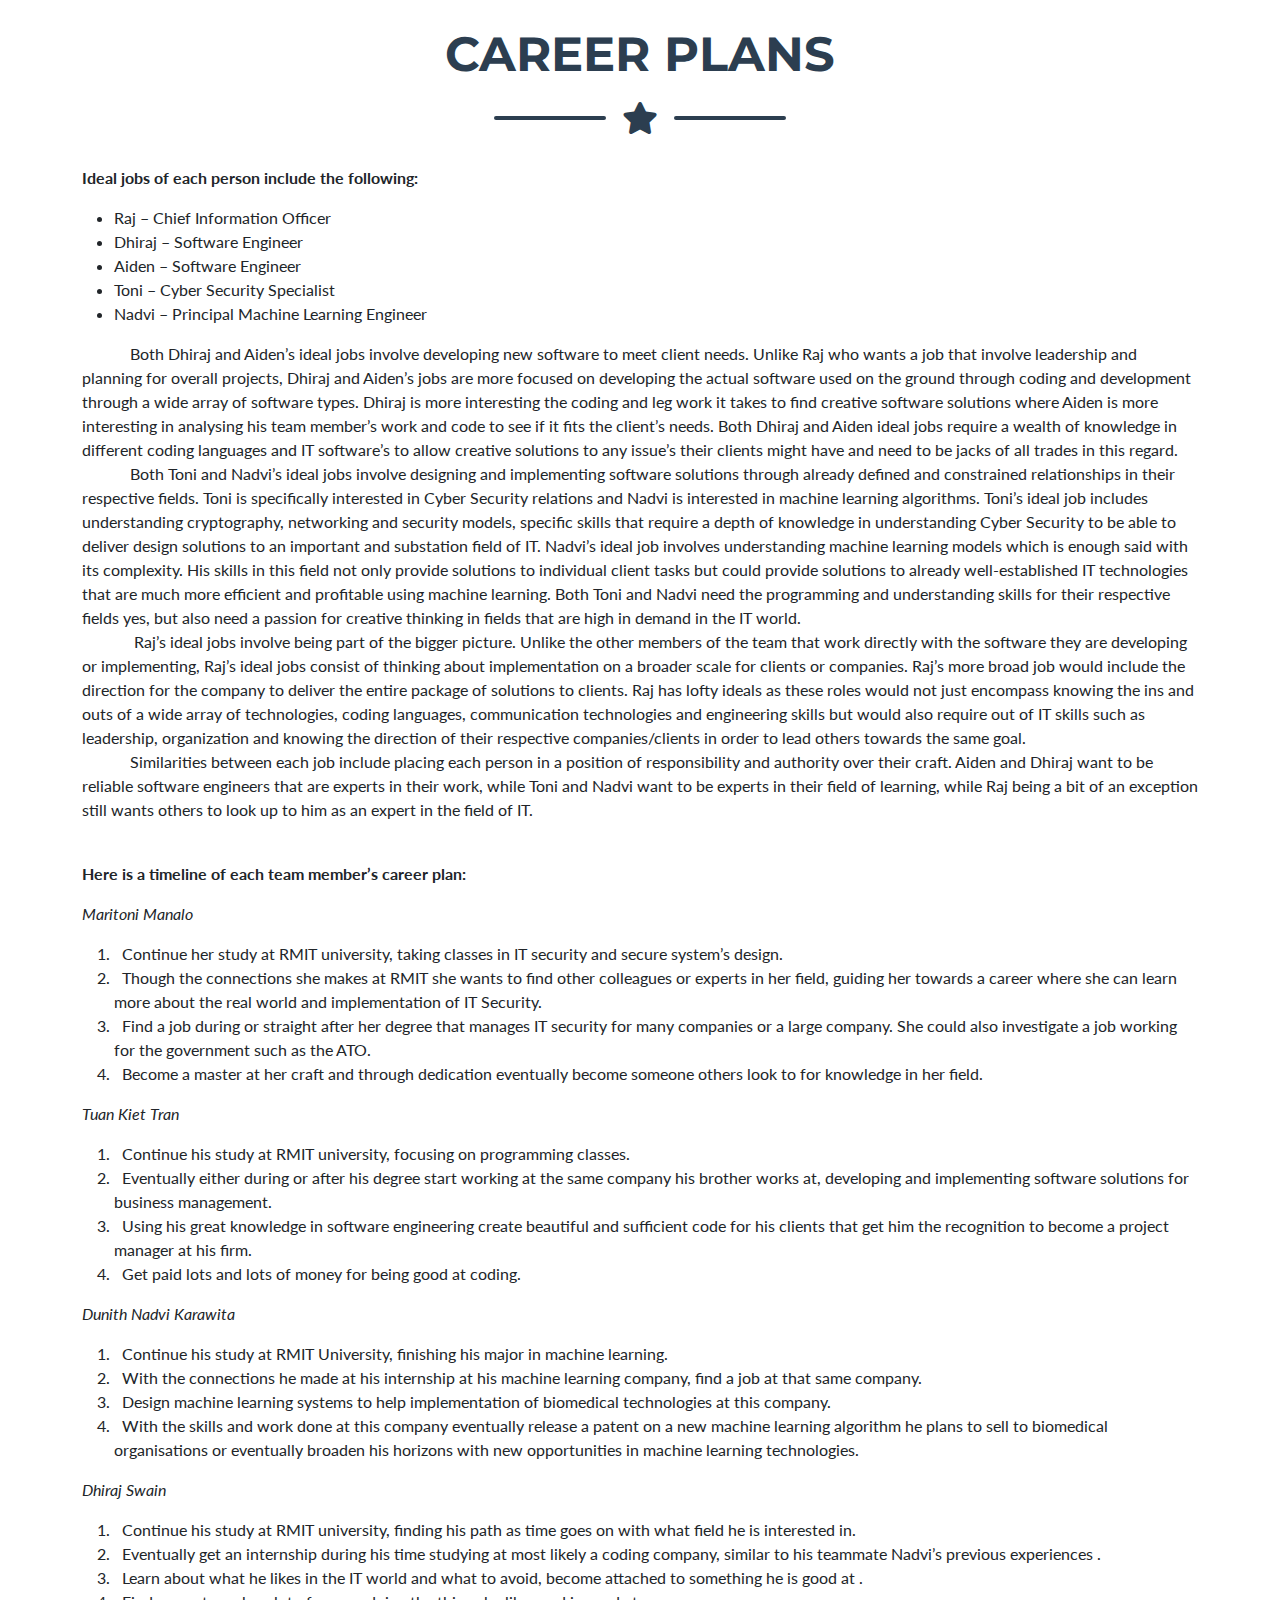
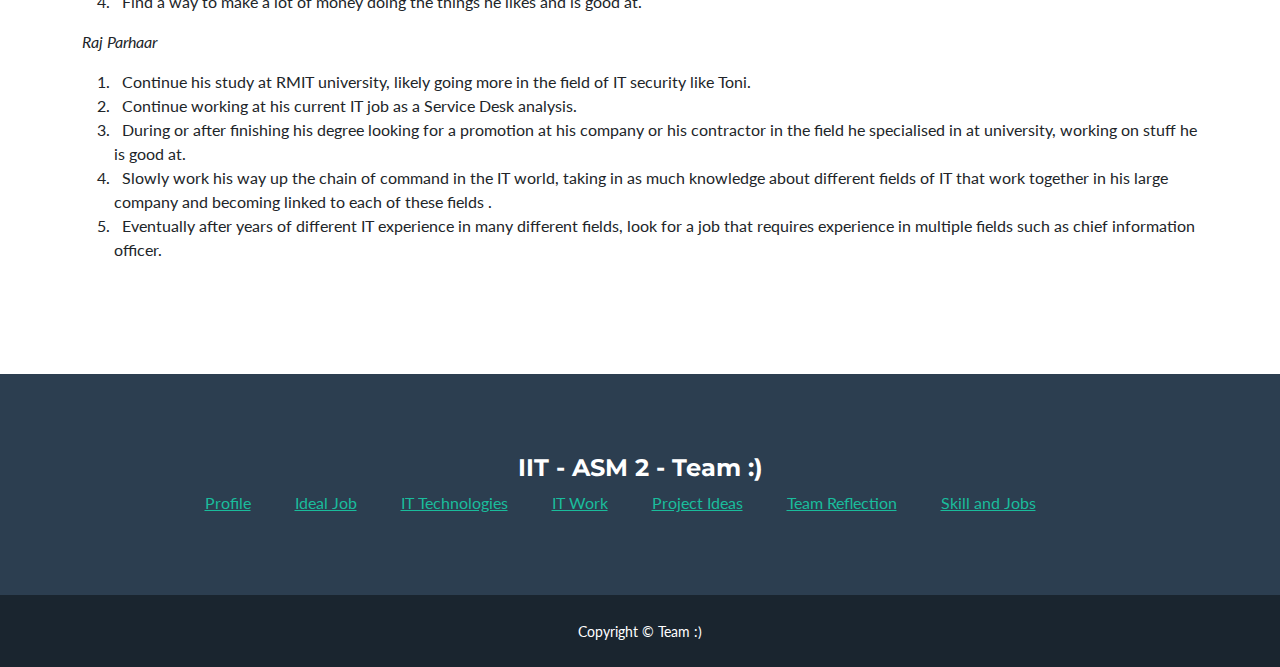
==== commit f7294081: "Added team's carrer plan" ====
--- a/index.html
+++ b/index.html
@@ -257,38 +257,35 @@
                     </ol>
                     <p class="content"><em>Tuan Kiet Tran</em></p>
                     <ol class="content">
-                        <li>Continue his study at RMIT university, focusing on programming classes.</li>
-                        <li>Eventually either during or after his degree start working at the same company his brother works at, developing and implementing 
+                        <li>&nbsp;&nbsp;Continue his study at RMIT university, focusing on programming classes.</li>
+                        <li>&nbsp;&nbsp;Eventually either during or after his degree start working at the same company his brother works at, developing and implementing 
                             software solutions for business management.</li>
-                        <li>Using his great knowledge in software engineering create beautiful and sufficient code for his clients that get him the recognition 
+                        <li>&nbsp;&nbsp;Using his great knowledge in software engineering create beautiful and sufficient code for his clients that get him the recognition 
                             to become a project manager at his firm. </li>
-                        <li>Get paid lots and lots of money for being good at coding. </li>
+                        <li>&nbsp;&nbsp;Get paid lots and lots of money for being good at coding. </li>
                     </ol>
                     <p class="content"><em>Dunith Nadvi Karawita</em></p>
                     <ol class="content">
-                        <li>Continue his study at RMIT University, finishing his major in machine learning. </li>
-                        <li>With the connections he made at his internship at his machine learning company, find a job at that same company. </li>
-                        <li>Design machine learning systems to help implementation of biomedical technologies at this company. </li>
-                        <li>With the skills and work done at this company eventually release a patent on a new machine learning algorithm he 
+                        <li>&nbsp;&nbsp;Continue his study at RMIT University, finishing his major in machine learning. </li>
+                        <li>&nbsp;&nbsp;With the connections he made at his internship at his machine learning company, find a job at that same company. </li>
+                        <li>&nbsp;&nbsp;Design machine learning systems to help implementation of biomedical technologies at this company. </li>
+                        <li>&nbsp;&nbsp;With the skills and work done at this company eventually release a patent on a new machine learning algorithm he 
                             plans to sell to biomedical organisations or eventually broaden his horizons with new opportunities in machine learning technologies. </li>
                     </ol>
-                    <p class="content"><em>Maritoni Manalo</em></p>
+                    <p class="content"><em>Dhiraj Swain</em></p>
                     <ol class="content">
-                        <li>Continue her study at RMIT university, taking classes in IT security and secure system’s design. </li>
-                        <li>Though the connections she makes at RMIT she wants to find other colleagues or experts in her field,
-                             guiding her towards a career where she can learn more about the real world and implementation of IT Security </li>
-                        <li>Find a job during or straight after her degree that manages IT security for many companies or a large company. She could 
-                            also investigate a job working for the government such as the ATO. </li>
-                        <li>Become a master at her craft and through dedication eventually become someone others look to for knowledge in her field. </li>
+                        <li>&nbsp;&nbsp;Continue his study at RMIT university, finding his path as time goes on with what field he is interested in. </li>
+                        <li>&nbsp;&nbsp;Eventually get an internship during his time studying at most likely a coding company, similar to his teammate Nadvi’s previous experiences .</li>
+                        <li>&nbsp;&nbsp;Learn about what he likes in the IT world and what to avoid, become attached to something he is good at .</li>
+                        <li>&nbsp;&nbsp;Find a way to make a lot of money doing the things he likes and is good at.</li>
                     </ol>
-                    <p class="content"><em>Maritoni Manalo</em></p>
+                    <p class="content"><em>Raj Parhaar</em></p>
                     <ol class="content">
-                        <li>Continue her study at RMIT university, taking classes in IT security and secure system’s design. </li>
-                        <li>Though the connections she makes at RMIT she wants to find other colleagues or experts in her field,
-                             guiding her towards a career where she can learn more about the real world and implementation of IT Security </li>
-                        <li>Find a job during or straight after her degree that manages IT security for many companies or a large company. She could 
-                            also investigate a job working for the government such as the ATO. </li>
-                        <li>Become a master at her craft and through dedication eventually become someone others look to for knowledge in her field. </li>
+                        <li>&nbsp;&nbsp;Continue his study at RMIT university, likely going more in the field of IT security like Toni. </li>
+                        <li>&nbsp;&nbsp;Continue working at his current IT job as a Service Desk analysis.</li>
+                        <li>&nbsp;&nbsp;During or after finishing his degree looking for a promotion at his company or his contractor in the field he specialised in at university, working on stuff he is good at.</li>
+                        <li>&nbsp;&nbsp;Slowly work his way up the chain of command in the IT world, taking in as much knowledge about different fields of IT that work together in his large company and becoming linked to each of these fields .</li>
+                        <li>&nbsp;&nbsp;Eventually after years of different IT experience in many different fields, look for a job that requires experience in multiple fields such as chief information officer.</li>
                     </ol>
                     
             </div>
